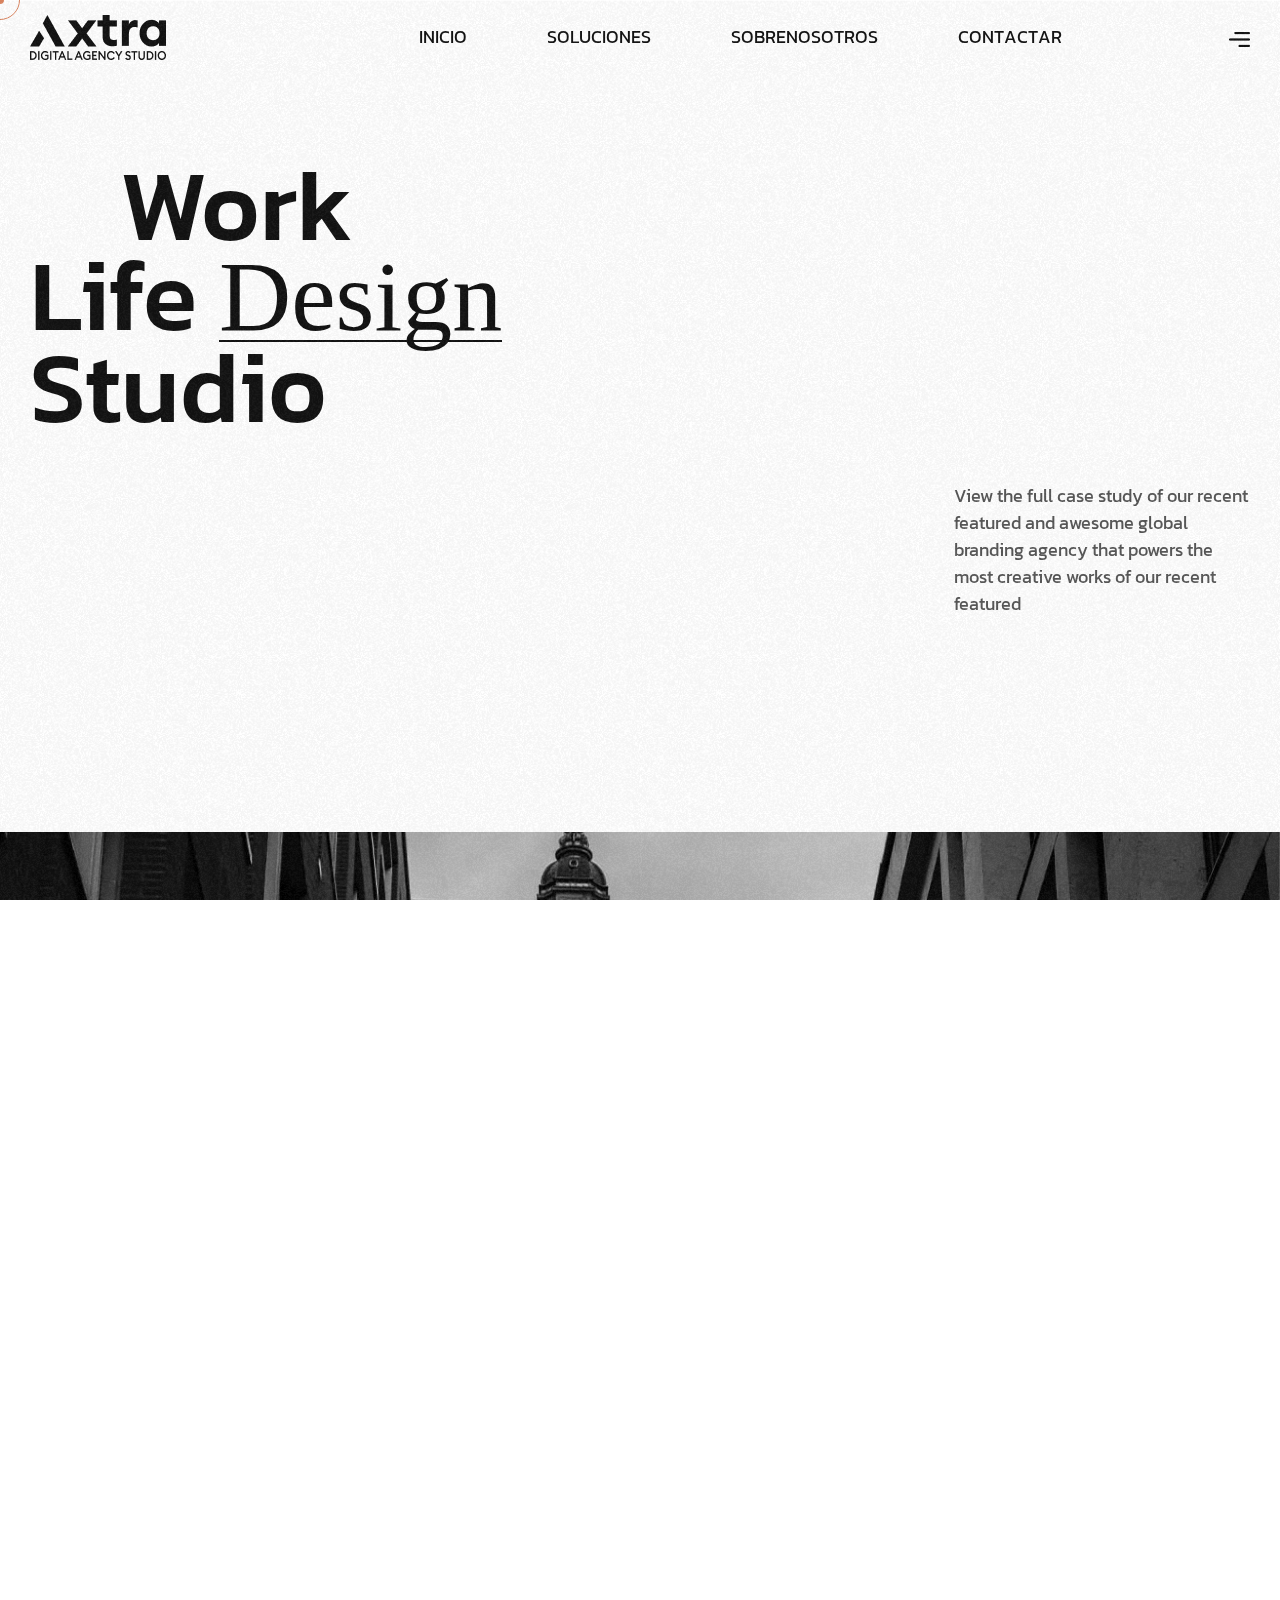
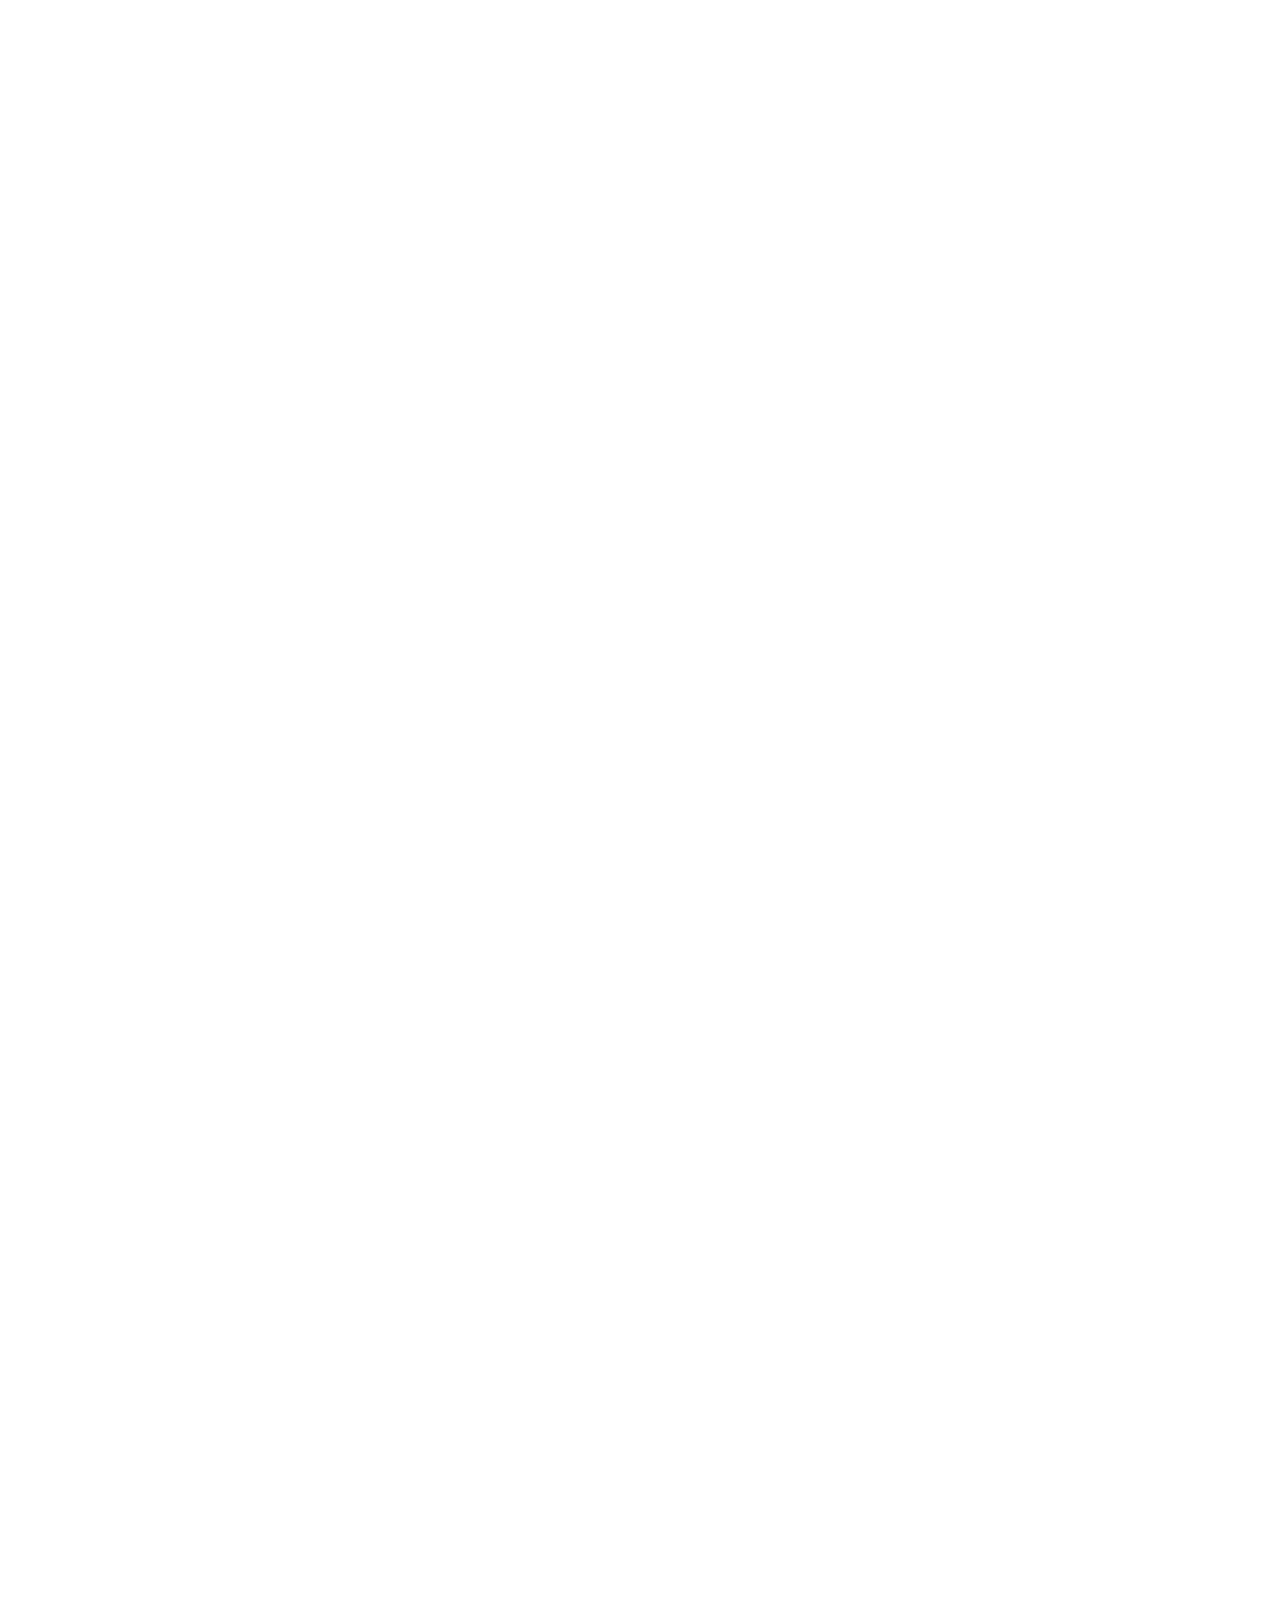
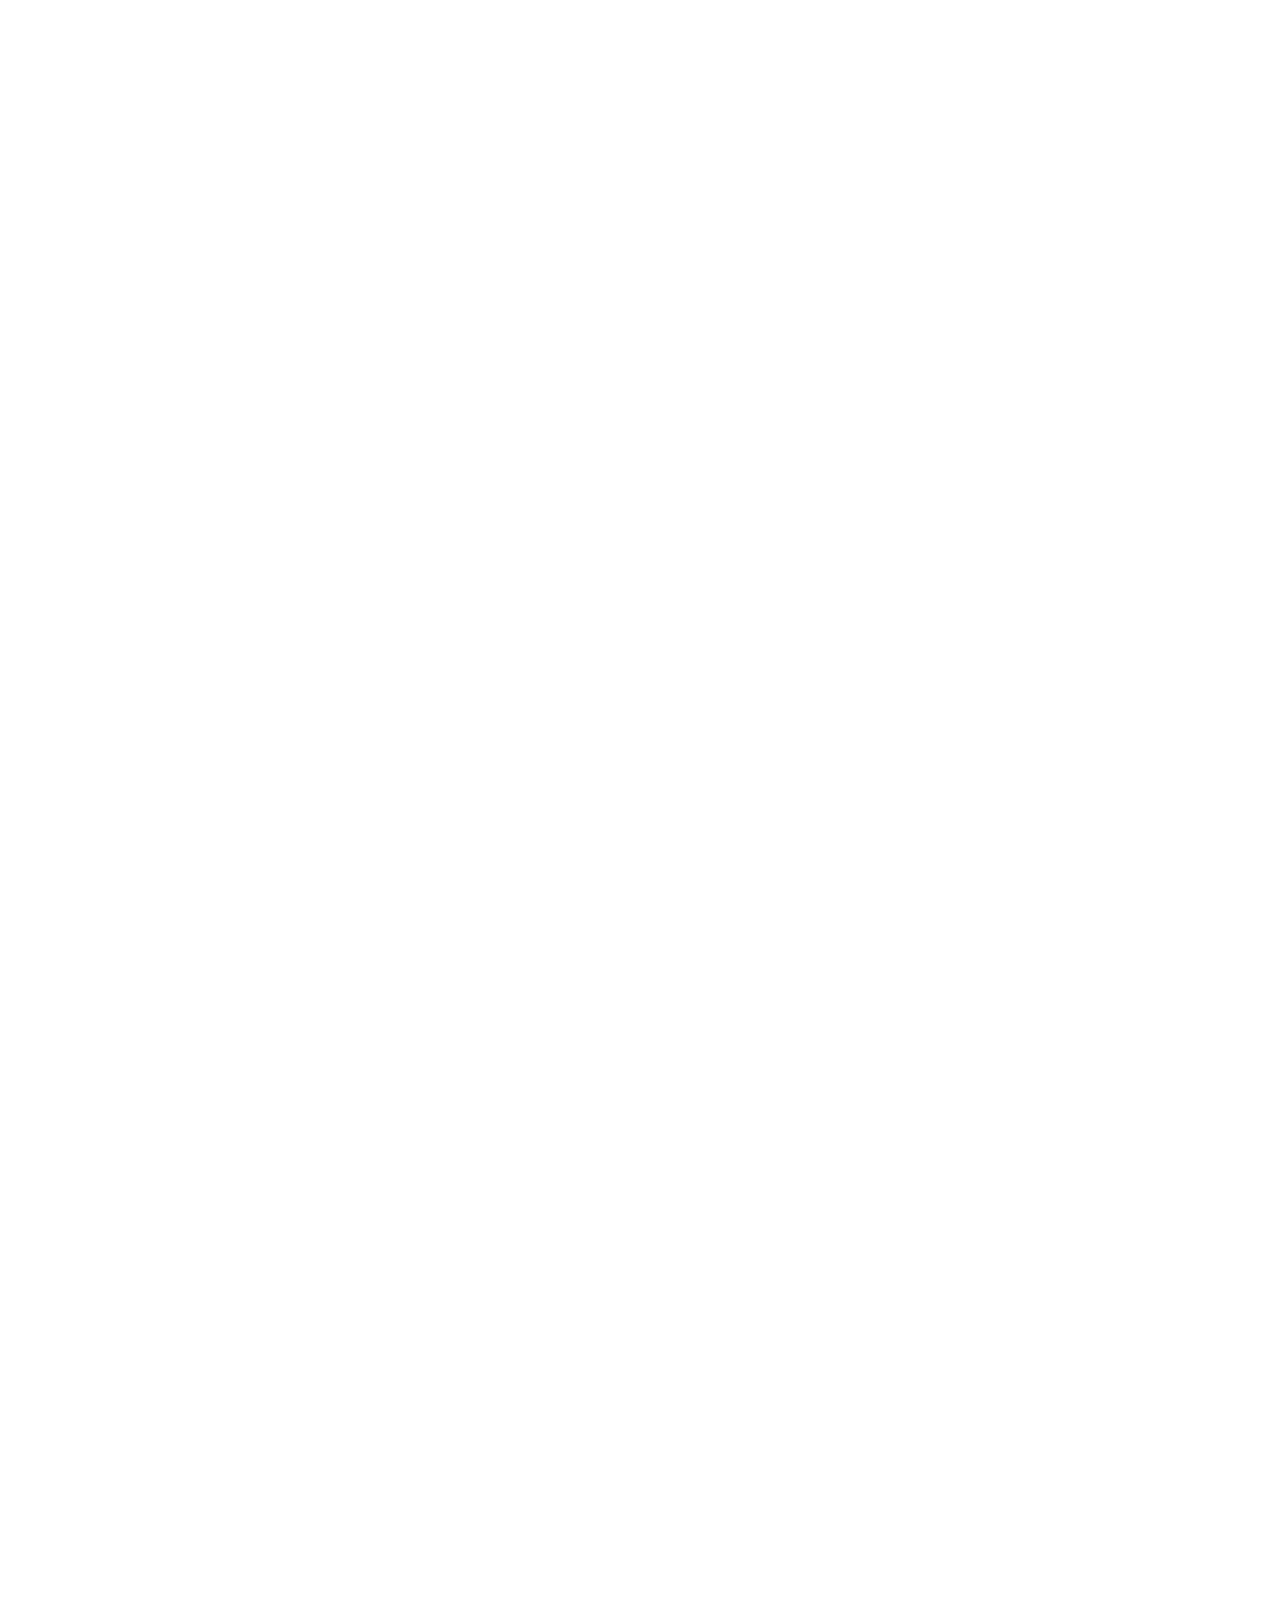
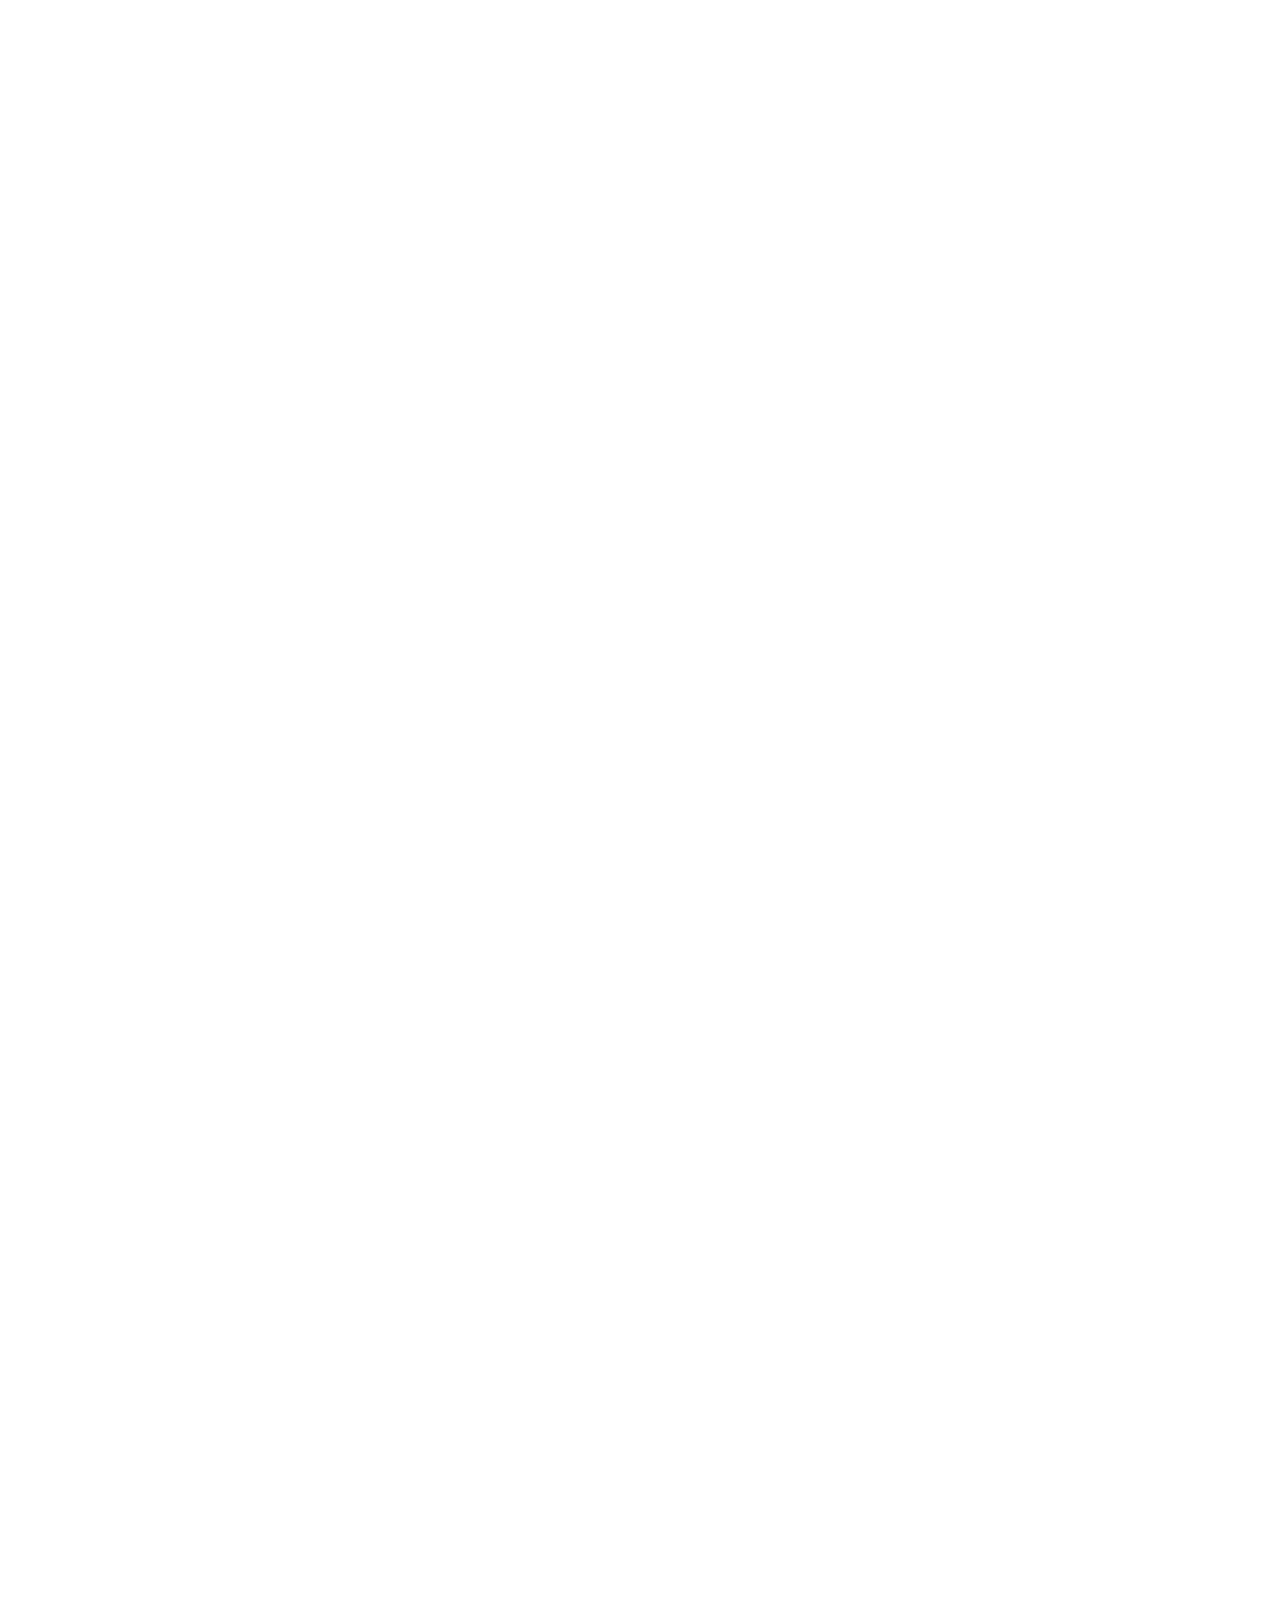
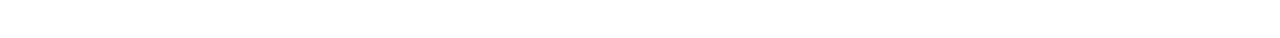
==== index.html @ b677abe2 "first commit" ====
<!DOCTYPE html>
<html lang="en">

<head>
  <meta charset="UTF-8">
  <meta http-equiv="X-UA-Compatible" content="IE=edge">
  <meta name="viewport" content="width=device-width, initial-scale=1.0">
  <meta name="description" content="Alpha Zentaury">

  <title>Alpha Zentaury</title>

  <!-- Fav Icon -->
  <link rel="icon" type="image/x-icon" href="assets/imgs/logo/favicon.png">

  <!-- Google Fonts -->
  <link rel="preconnect" href="https://fonts.googleapis.com">
  <link rel="preconnect" href="https://fonts.gstatic.com" crossorigin>
  <link href="https://fonts.googleapis.com/css2?family=Kanit:wght@300;400;500;600;700&display=swap" rel="stylesheet">

  <!-- All CSS files -->
  <link rel="stylesheet" href="assets/css/bootstrap.min.css">
  <link rel="stylesheet" href="assets/css/all.min.css">
  <link rel="stylesheet" href="assets/css/swiper-bundle.min.css">
  <link rel="stylesheet" href="assets/css/progressbar.css">
  <link rel="stylesheet" href="assets/css/meanmenu.min.css">
  <link rel="stylesheet" href="assets/css/master.css">
  <link rel="stylesheet" href="style.css">

</head>


<body>
  <!-- Body BG -->
  <div class="body-bg"></div>


  <!-- Cursor Animation -->
  <div class="cursor1"></div>
  <div class="cursor2"></div>



  <!-- Preloader -->
  <div class="preloader">
    <div class="loading">
      <div class="bar bar1"></div>
      <div class="bar bar2"></div>
      <div class="bar bar3"></div>
      <div class="bar bar4"></div>
      <div class="bar bar5"></div>
      <div class="bar bar6"></div>
      <div class="bar bar7"></div>
      <div class="bar bar8"></div>
    </div>
  </div>






  <!-- Scroll Smoother -->
  <div class="has-smooth" id="has_smooth"></div>


  <!-- Go Top Button -->
  <button id="scroll_top" class="scroll-top"><i class="fa-solid fa-arrow-up"></i></button>


  <!-- Header area start -->
  <header class="header__area-3">
    <div class="header__inner-2">
      <div class="header__logo-2">
        <a href="index.html" class="logo-dark"><img src="assets/imgs/logo/logo-black.png" alt="Site Logo"></a>
        <a href="index.html" class="logo-light"><img src="assets/imgs/logo/site-logo-white-2.png" alt="Site Logo"></a>
      </div>
      <div class="header__nav-2">
        <ul class="main-menu-4 menu-anim">
          <li><a href="index.html#">Inicio</a>
            
          </li>
          <li><a href="about.html">Soluciones</a></li>
          <li><a href="about.html">Sobre nosotros</a>
          </li>
          <li><a href="blog.html">Contactar</a>
          </li>
        </ul>
      </div>
      <div class="header__nav-icon-2">
        <button class="menu-icon" id="open_offcanvas"><img src="assets/imgs/logo/menu_bar.png"
            alt="Menubar Icon"></button>
      </div>
    </div>
  </header>
  <!-- Header area end -->


  <!-- Offcanvas area start -->
  <div class="offcanvas__area">
    <div class="offcanvas__body">
      <div class="offcanvas__left">
        <div class="offcanvas__logo">
          <a href="index.html"><img src="assets/imgs/logo/site-logo-white-2.png" alt="Offcanvas Logo"></a>
        </div>
        <div class="offcanvas__social">
          <h3 class="social-title">Follow Us</h3>
          <ul>
            <li><a href="index-16.html#">Dribbble</a></li>
            <li><a href="index-16.html#">Behance</a></li>
            <li><a href="index-16.html#">Instagram</a></li>
            <li><a href="index-16.html#">Facebook</a></li>
            <li><a href="index-16.html#">Twitter</a></li>
            <li><a href="index-16.html#">YouTube</a></li>
          </ul>
        </div>
        <div class="offcanvas__links">
          <ul>
            <li><a href="about.html">About</a></li>
            <li><a href="contact.html">contact</a></li>
            <li><a href="career.html">Career</a></li>
            <li><a href="blog.html">blog</a></li>
          </ul>
        </div>
      </div>
      <div class="offcanvas__mid">
        <div class="offcanvas__menu-wrapper">
          <nav class="offcanvas__menu">
            <ul class="menu-anim">
              <li><a href="index.html#">Inicio</a>
            
              </li>
              <li><a href="about.html">Soluciones</a></li>
              <li><a href="about.html">Sobre nosotros</a>
              </li>
              <li><a href="blog.html">Contactar</a>
              </li>
            </ul>
          </nav>
        </div>
      </div>
      <div class="offcanvas__right">
        <div class="offcanvas__search">
          <form action="index-16.html#">
            <input type="text" name="search" placeholder="Search keyword">
            <button><i class="fa-solid fa-magnifying-glass"></i></button>
          </form>
        </div>
        <div class="offcanvas__contact">
          <h3>Get in touch</h3>
          <ul>
            <li><a href="tel:02094980547">+(02) - 094 980 547</a></li>
            <li><a href="mailto:info@extradesign.com">info@extradesign.com</a></li>
            <li>230 Norman Street New York, QC (USA) H8R 1A1</li>
          </ul>
        </div>
        <img src="assets/imgs/shape/11.png" alt="shape" class="shape-1">
        <img src="assets/imgs/shape/12.png" alt="shape" class="shape-2">
      </div>
      <div class="offcanvas__close">
        <button type="button" id="close_offcanvas"><i class="fa-solid fa-xmark"></i></button>
      </div>
    </div>
  </div>
  <!-- Offcanvas area end -->


  <div id="smooth-wrapper">
    <div id="smooth-content">
      <main>
        <div class="showcase__top-16">
          <div class="title-left">
            <h2 class="sec-title-16 fade_bottom"> Work <br> Life <span>Design</span> <br> Studio </h2>
            <div class="showcase_16_hover" style="background-image: url(assets/imgs/home-7/a1.jpg);"></div>
          </div>
          <div class="title-right">
            <p class="fade_bottom">View the full case study of our recent featured and awesome global branding agency
              that powers the most
              creative works of our recent featured</p>
          </div>
        </div>

        <!-- show case -->
        <div class="showcase__area-16">
          <div class="showcase__content-16">
            <a href="portfolio-details.html">
              <div class="showcase__image-16">
                <img src="assets/imgs/portfolio/portfolio-home-6/portfolio-01.jpg" alt="" data-speed="1.2">
              </div>
              <div class="showcase__info-16">
                <h2 class="showcase__title-16">Design <br> <span>CONCEPT</span></h2>
                <h3 class="showcase__sub-title-16">Interaction <br> - 2019</h3>
              </div>
            </a>
          </div>

          <div class="showcase__content-16">
            <a href="portfolio-details.html">
              <div class="showcase__image-16">
                <img src="assets/imgs/portfolio/portfolio-home-6/portfolio-05.jpg" alt="" data-speed="1.2">
              </div>
              <div class="showcase__info-16">
                <h2 class="showcase__title-16">Vector <br> <span>Art</span></h2>
                <h3 class="showcase__sub-title-16">Interaction <br> - 2019</h3>
              </div>
            </a>
          </div>

          <div class="showcase__content-16">
            <a href="portfolio-details.html">
              <div class="showcase__image-16">
                <img src="assets/imgs/portfolio/11/4.jpg" alt="" data-speed="1.3">
              </div>
              <div class="showcase__info-16">
                <h2 class="showcase__title-16">Visual<br> <span>Pastom</span> </h2>
                <h3 class="showcase__sub-title-16">Interaction <br> - 2019</h3>
              </div>
            </a>
          </div>

          <div class="showcase__content-16">
            <a href="portfolio-details.html">
              <div class="showcase__image-16">
                <img src="assets/imgs/portfolio/portfolio-home-6/portfolio-04.jpg" alt="" data-speed="1.3">
              </div>
              <div class="showcase__info-16">
                <h2 class="showcase__title-16">Blue <br> <span>Shadow</span></h2>
                <h3 class="showcase__sub-title-16">Interaction <br> - 2019</h3>
              </div>
            </a>
          </div>

          <div class="showcase__content-16">
            <a href="portfolio-details.html">
              <div class="showcase__image-16">
                <img src="assets/imgs/portfolio/portfolio-home-6/portfolio-02.jpg" alt="" data-speed="1.3">
              </div>
              <div class="showcase__info-16">
                <h2 class="showcase__title-16">Fresh <br> <span>Edge</span></h2>
                <h3 class="showcase__sub-title-16">Interaction <br> - 2019</h3>
              </div>
            </a>
          </div>


          <div class="showcase_info">
            <div class="col-lg-12 text-center pt-150 pb-0">
              <div class="showcase5__content">
                <img src="assets/imgs/portfolio/portfolio-home-6/star.png" alt="" class="fade_bottom_2">
                <p class="fade_bottom_2">Amazed by the Axtra I went in to create a concept presentation <br> for this
                  popular brand by
                  redesigning
                  the website and breathed <br> some branding approaches along the way.</p>
              </div>
            </div>
          </div>
        </div>
        <!-- /show case -->
      </main>


      <!-- Footer area start -->
      <footer class="footer__area-8 pt-100">
        <div class="footer__top-2 text-anim">
          <div class="contact_wrap">
            <div class="swiper roll__slider2">
              <div class="swiper-wrapper roll__wrapper">
                <div class="swiper-slide">
                  <h2 class="rollslide_title-1">let's <span> contact </span></h2>
                </div>
                <div class="swiper-slide">
                  <h2 class="rollslide_title-1">let's <span> contact </span></h2>
                </div>
              </div>
            </div>

            <a href="contact.html" class="link">click here</a>
          </div>
        </div>
        <div class="footer_categories">
          <div class="categories_item">
            <h4 class="cat_title">useful links</h4>
            <ul class="cat_links menu-anim">
              <li><a href="index-16.html#">company</a></li>
              <li><a href="index-16.html#">career</a></li>
              <li><a href="index-16.html#">privacy policy</a></li>
              <li><a href="index-16.html#">project</a></li>
            </ul>
          </div>
          <div class="categories_item">
            <h4 class="cat_title">follow us</h4>
            <ul class="cat_links menu-anim">
              <li><a href="index-16.html#">Facebook</a></li>
              <li><a href="index-16.html#">twitter</a></li>
              <li><a href="index-16.html#">instagram</a></li>
              <li><a href="index-16.html#">linkedin</a></li>
            </ul>
          </div>
          <div class="categories_item l_item">
            <h4 class="cat_title">newsletter</h4>
            <div class="footer__subscribe-2">
              <form action="index-16.html#">
                <input type="text" name="email" placeholder="Enter your email">
                <button type="submit" class="submit"><img src="assets/imgs/portfolio/11/arrow-right.png"
                    alt="Arrow Icon"></button>
              </form>
            </div>
          </div>
        </div>
        <div class="footer__copyright-8">
          <p>© Alrights reserved by <a href="../../../index.html" target="_blank">Wealcoder</a>
          </p>
        </div>
      </footer>
      <!-- Footer area end -->

    </div>
  </div>


  <!-- All JS files -->
  <script src="assets/js/jquery-3.6.0.min.js"></script>
  <script src="assets/js/bootstrap.bundle.min.js"></script>
  <script src="assets/js/swiper-bundle.min.js"></script>
  <script src="assets/js/counter.js"></script>
  <script src="assets/js/gsap.min.js"></script>
  <script src="assets/js/ScrollTrigger.min.js"></script>
  <script src="assets/js/ScrollToPlugin.min.js"></script>
  <script src="assets/js/ScrollSmoother.min.js"></script>
  <script src="assets/js/SplitText.min.js"></script>
  <script src="assets/js/chroma.min.js"></script>
  <script src="assets/js/mixitup.min.js"></script>
  <script src="assets/js/vanilla-tilt.js"></script>
  <script src="assets/js/jquery.meanmenu.min.js"></script>
  <script src="assets/js/main.js"></script>


</body>

</html>
---- assets/css/progressbar.css ----
.sonny_progressbar {
	margin-bottom: 16px;
}
.sonny_progressbar p.title {
	font-size: 18px;
	line-height: 20px;
	margin: 0;
	padding: 10px 0;
}
.sonny_progressbar .bar-container {
	position: relative;
	height: 40px;
	border-radius: 25px;
}
.sonny_progressbar .bar-container.shadow {
	-moz-box-shadow: 0px 5px 7px -3px rgba(0,0,0,.5);
	-webkit-box-shadow: 0px 5px 7px -3px rgba(0,0,0,.5);
	box-shadow: 0px 5px 7px -3px rgba(0,0,0,.5);
}
.sonny_progressbar .backgroundBar {
	position: absolute;
	bottom: 0;
	top: 0;
	left: 0;
	right: 0;
}
.sonny_progressbar .bar {
	position: absolute;
	top: 0;
	left: 0;
	height: 100%;
	border-radius: 25px;
}
.sonny_progressbar .targetBar {
	position: absolute;
	top: 0;
	left: 0;
	height: 100%;
	-webkit-animation: Animation 2s infinite ease-in-out;
	-moz-animation: Animation 2s infinite ease-in-out;
	animation: Animation 2s infinite ease-in-out;
}
.sonny_progressbar .targetBar.loader {
	-webkit-animation: AnimationB 4s infinite ease-in-out;
	-moz-animation: AnimationB 4s infinite ease-in-out;
	animation: AnimationB 4s infinite ease-in-out;
	background-image: url('https://wealcoder.com/dev/html/axtra/assets/css/animated-overlay.gif');
}
.sonny_progressbar .bar-container.border .bar, .sonny_progressbar .bar-container.border .targetBar, .sonny_progressbar .bar-container.border .backgroundBar {
	border-bottom: 3px solid rgba(0,0,0,.2);
}
.sonny_progressbar .progress-percent {
	font-size: 20px;
	position: absolute;
	right: 15px;
	top:-24px;
}

@keyframes Animation {
  0%   { opacity:.4; }
  50%   { opacity:1; }
  100% { opacity:.4; }
}
@-moz-keyframes Animation{
  0%   { opacity:.4; }
  50%   { opacity:1; }
  100% { opacity:.4; }
}
@-webkit-keyframes Animation{
  0%   { opacity:.4; }
  50%   { opacity:1; }
  100% { opacity:.4; }
}
@keyframes AnimationB {
  0%   { opacity:.01; }
  50%   { opacity:.1; }
  100% { opacity:.01; }
}
@-moz-keyframes AnimationB {
  0%   { opacity:.01; }
  50%   { opacity:.1; }
  100% { opacity:.01; }
}
@-webkit-keyframes AnimationB {
  0%   { opacity:.01; }
  50%   { opacity:.1; }
  100% { opacity:.01; }
}
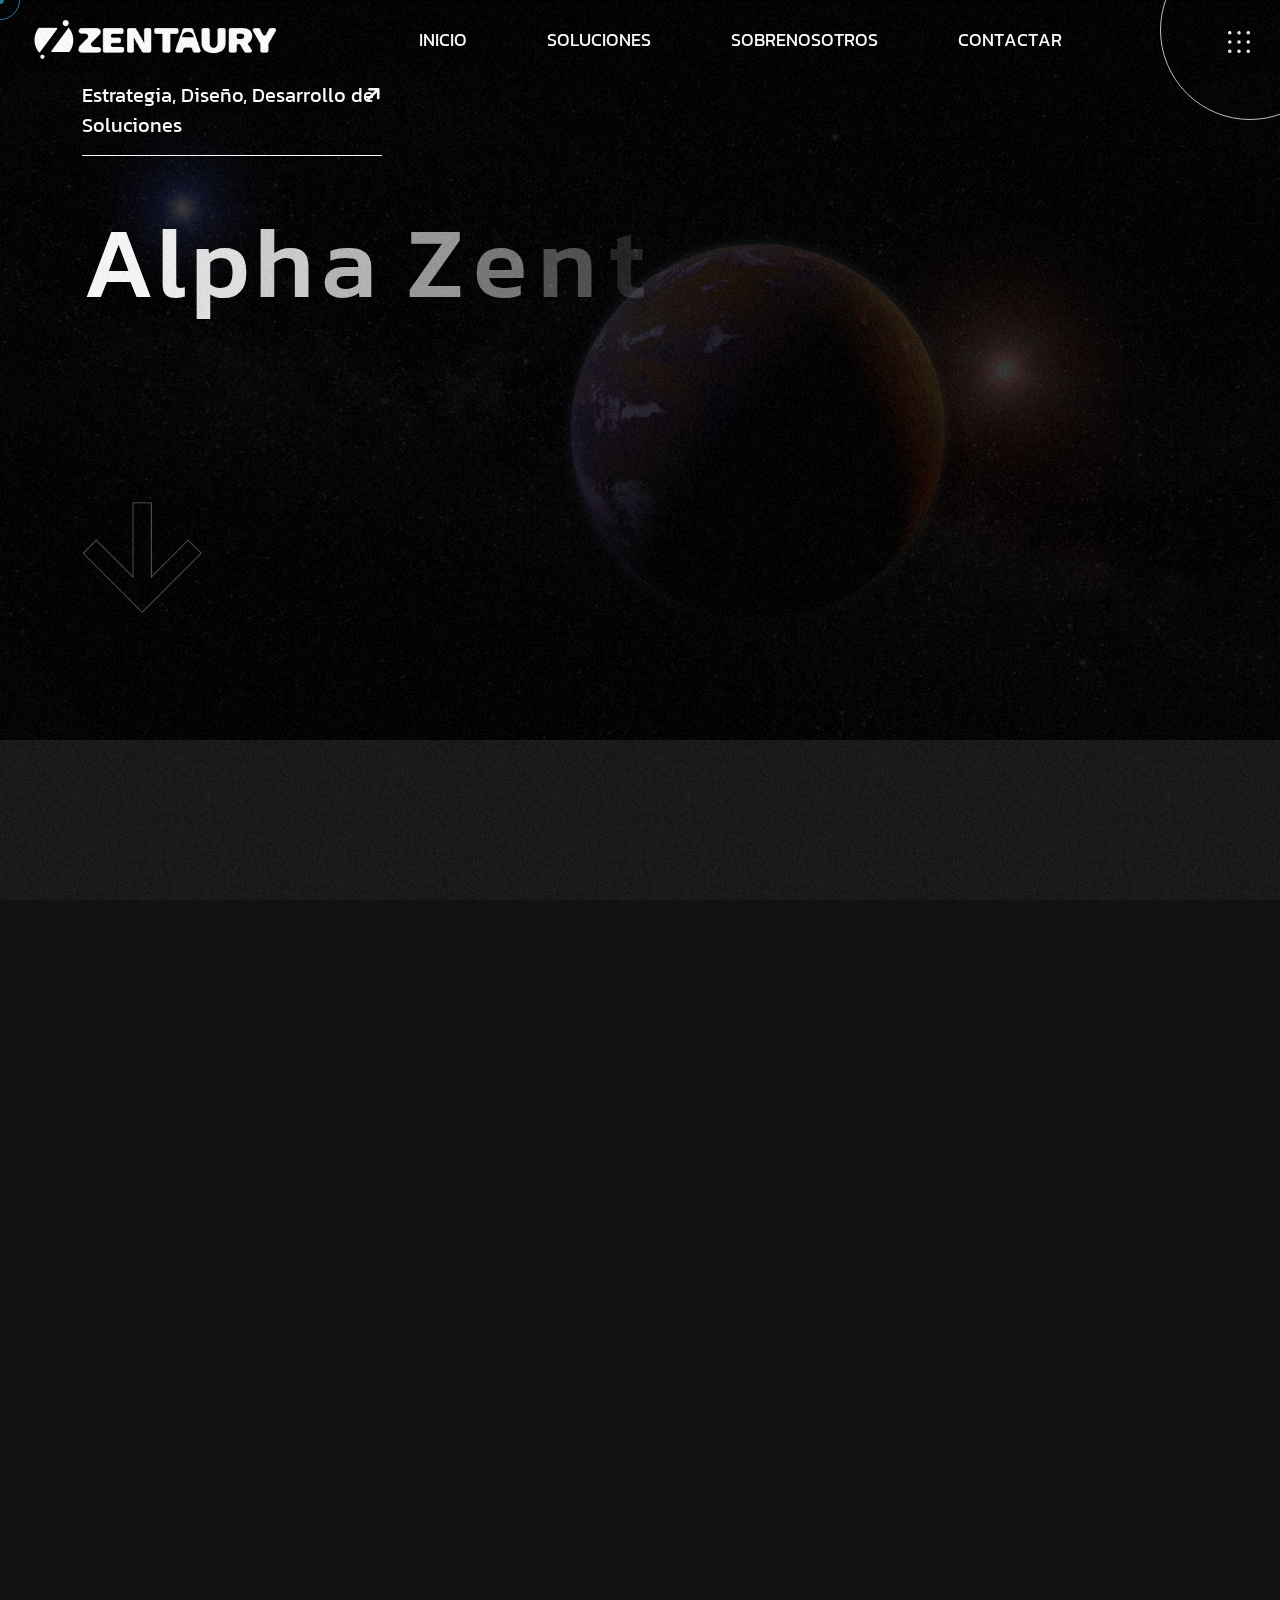
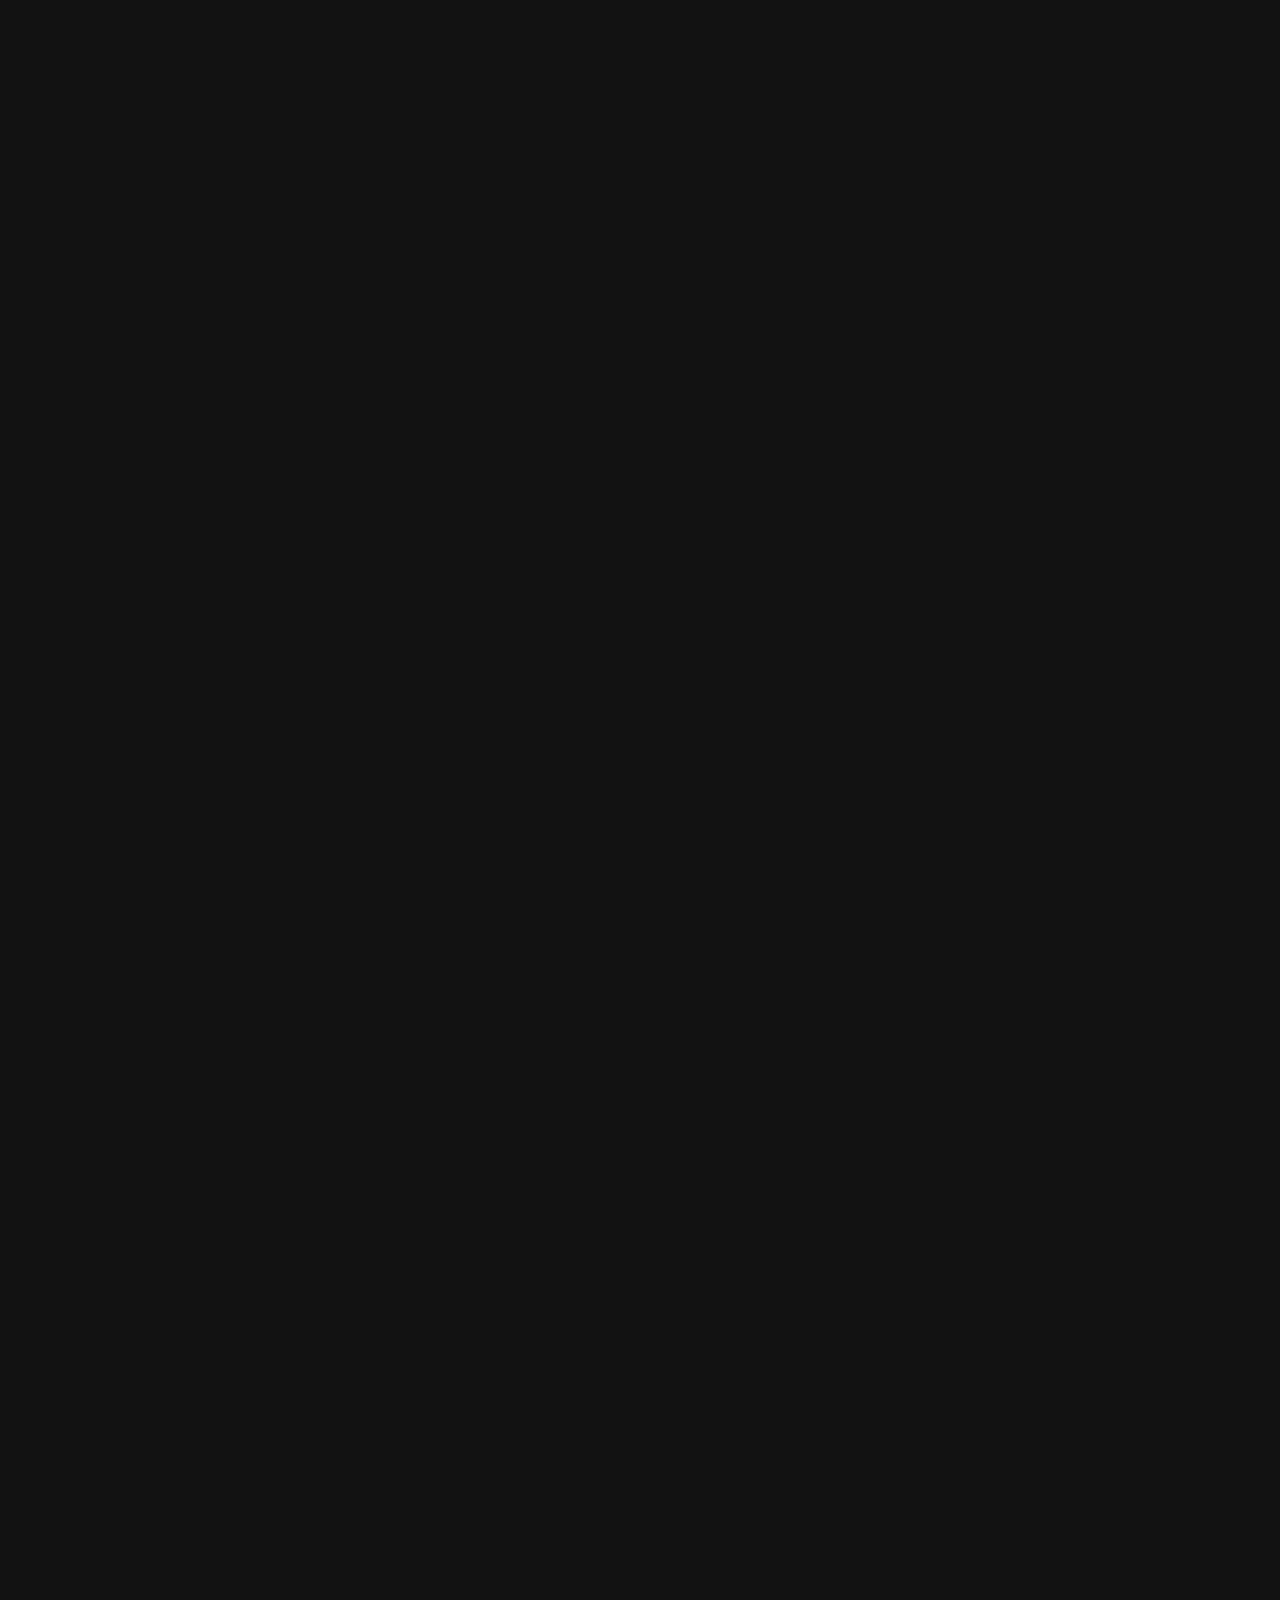
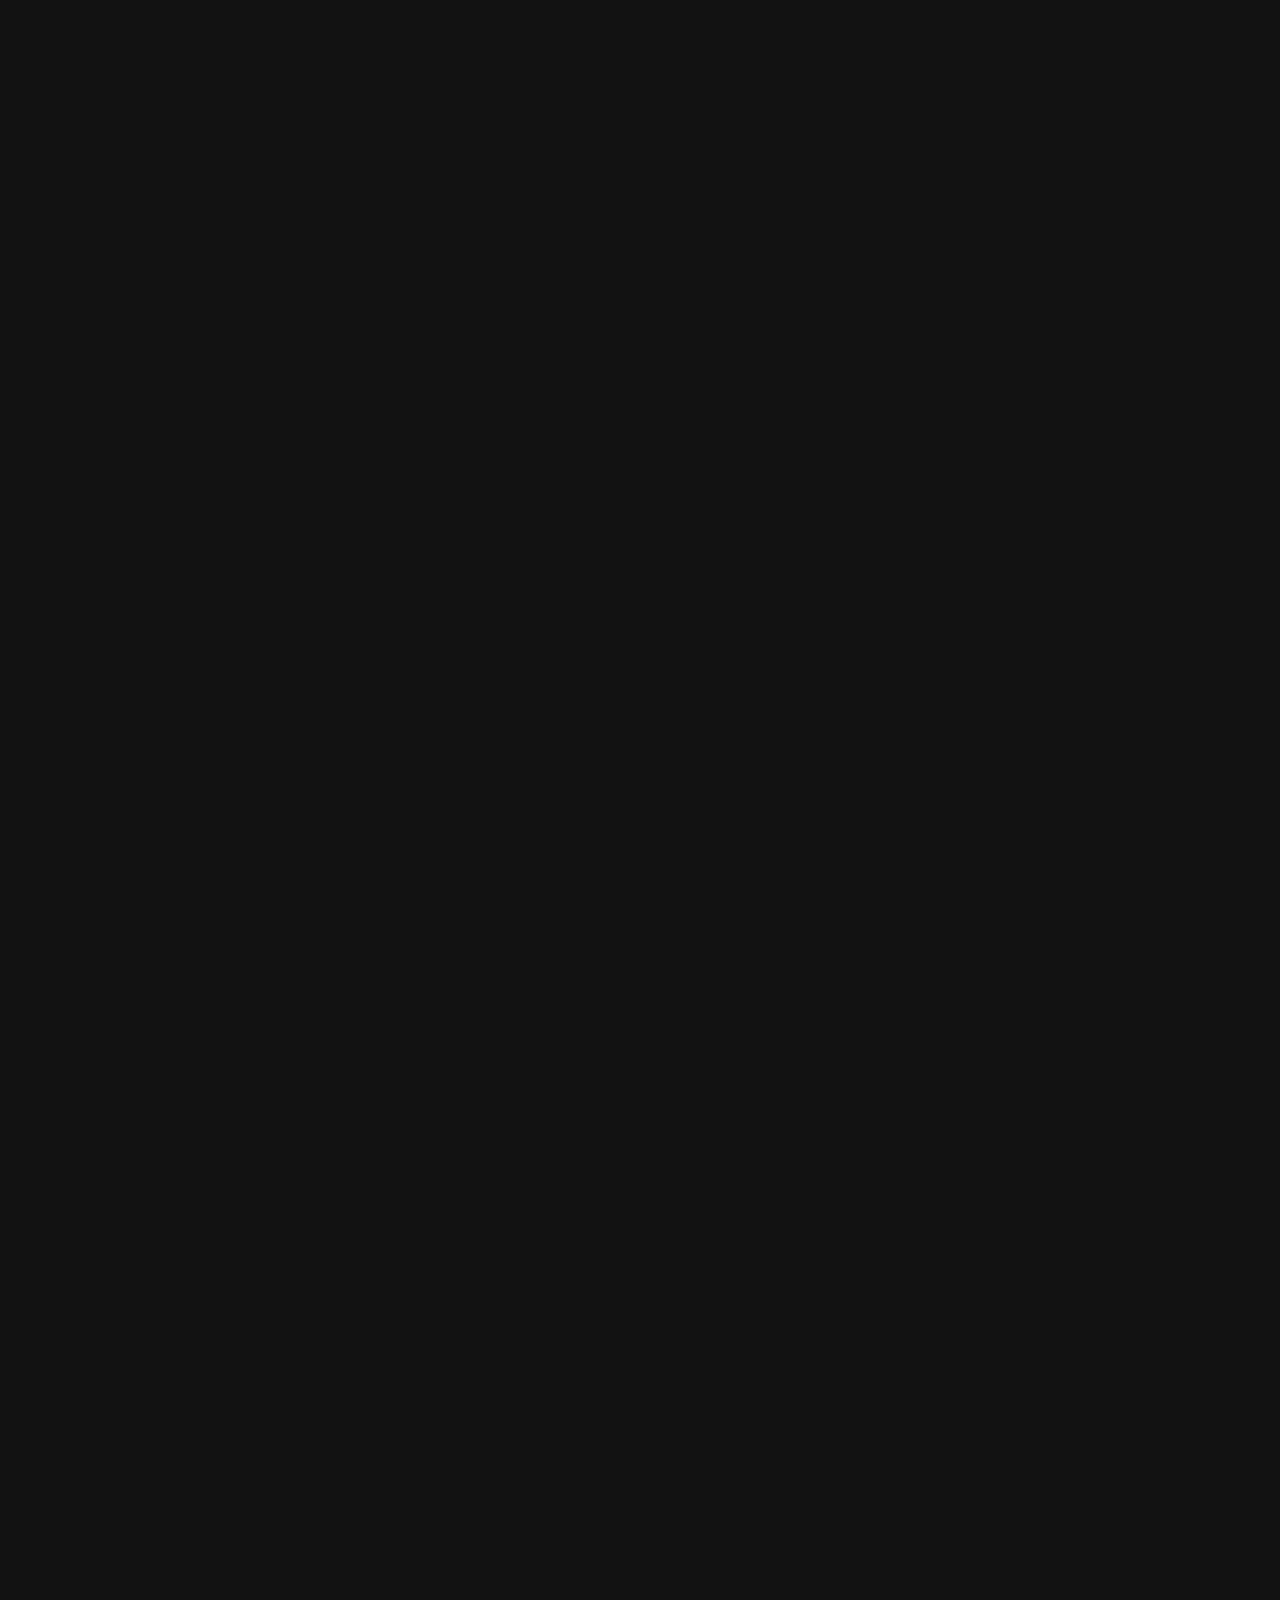
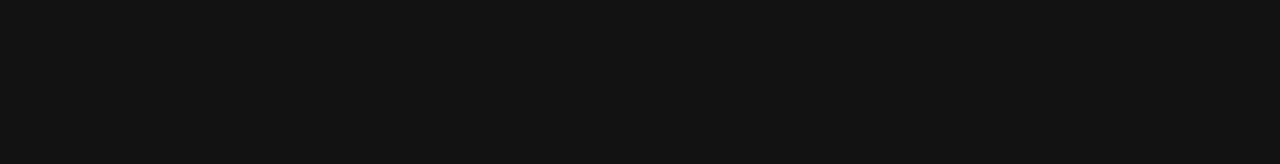
==== commit f92db50f: "add" ====
--- a/index.html
+++ b/index.html
@@ -25,11 +25,10 @@
   <link rel="stylesheet" href="assets/css/meanmenu.min.css">
   <link rel="stylesheet" href="assets/css/master.css">
   <link rel="stylesheet" href="style.css">
-
 </head>
 
 
-<body>
+<body class="dark">
   <!-- Body BG -->
   <div class="body-bg"></div>
 
@@ -37,7 +36,6 @@
   <!-- Cursor Animation -->
   <div class="cursor1"></div>
   <div class="cursor2"></div>
-
 
 
   <!-- Preloader -->
@@ -57,8 +55,6 @@
 
 
 
-
-
   <!-- Scroll Smoother -->
   <div class="has-smooth" id="has_smooth"></div>
 
@@ -67,17 +63,54 @@
   <button id="scroll_top" class="scroll-top"><i class="fa-solid fa-arrow-up"></i></button>
 
 
-  <!-- Header area start -->
-  <header class="header__area-3">
-    <div class="header__inner-2">
-      <div class="header__logo-2">
-        <a href="index.html" class="logo-dark"><img src="assets/imgs/logo/logo-black.png" alt="Site Logo"></a>
-        <a href="index.html" class="logo-light"><img src="assets/imgs/logo/site-logo-white-2.png" alt="Site Logo"></a>
+ <!-- Header area start -->
+ <header class="header__area-7">
+  <div class="header__inner-2">
+    <div class="header__logo-2">
+      <a href="index.html" class="logo-dark"><img src="assets/imgs/logo/logo-black.png" alt="Site Logo"></a>
+      <a href="index.html" class="logo-light"><img src="assets/imgs/logo/site-logo-white-2.png" alt="Site Logo"></a>
+    </div>
+    <div class="header__nav-2">
+      <ul class="main-menu-4 menu-anim">
+        <li><a href="index.html#">Inicio</a>
+        </li>
+        <li><a href="about.html">Soluciones</a></li>
+        <li><a href="about.html">Sobre nosotros</a>
+        </li>
+        <li><a href="blog.html">Contactar</a>
+        </li>
+      </ul>
+    </div>
+    <div class="header__nav-icon-7">
+      <button class="menu-icon-2" id="open_offcanvas"><img src="assets/imgs/icon/menu-dark.png"
+          alt="Menubar Icon"></button>
+    </div>
+  </div>
+</header>
+<!-- Header area end -->
+
+
+<!-- Offcanvas area start -->
+<div class="offcanvas__area">
+  <div class="offcanvas__body">
+    <div class="offcanvas__left">
+      <div class="offcanvas__logo">
+        <a href="index.html"><img src="assets/imgs/logo/site-logo-white-2.png" alt="Offcanvas Logo"></a>
       </div>
-      <div class="header__nav-2">
-        <ul class="main-menu-4 menu-anim">
+      <div class="offcanvas__social">
+        <h3 class="social-title">Siguenos</h3>
+        <ul>
+          <li><a href="index-7-dark.html#">Dribbble</a></li>
+          <li><a href="index-7-dark.html#">Behance</a></li>
+          <li><a href="index-7-dark.html#">Instagram</a></li>
+          <li><a href="index-7-dark.html#">Facebook</a></li>
+          <li><a href="index-7-dark.html#">Twitter</a></li>
+          <li><a href="index-7-dark.html#">YouTube</a></li>
+        </ul>
+      </div>
+      <div class="offcanvas__links">
+        <ul>
           <li><a href="index.html#">Inicio</a>
-            
           </li>
           <li><a href="about.html">Soluciones</a></li>
           <li><a href="about.html">Sobre nosotros</a>
@@ -86,109 +119,86 @@
           </li>
         </ul>
       </div>
-      <div class="header__nav-icon-2">
-        <button class="menu-icon" id="open_offcanvas"><img src="assets/imgs/logo/menu_bar.png"
-            alt="Menubar Icon"></button>
+    </div>
+    <div class="offcanvas__mid">
+      <div class="offcanvas__menu-wrapper">
+        <nav class="offcanvas__menu">
+          <ul class="menu-anim">
+            <li><a href="index.html#">Inicio</a>
+            </li>
+            <li><a href="about.html">Soluciones</a></li>
+            <li><a href="about.html">Sobre nosotros</a>
+            </li>
+            <li><a href="blog.html">Contactar</a>
+            </li>
+          </ul>
+        </nav>
       </div>
     </div>
-  </header>
-  <!-- Header area end -->
-
-
-  <!-- Offcanvas area start -->
-  <div class="offcanvas__area">
-    <div class="offcanvas__body">
-      <div class="offcanvas__left">
-        <div class="offcanvas__logo">
-          <a href="index.html"><img src="assets/imgs/logo/site-logo-white-2.png" alt="Offcanvas Logo"></a>
-        </div>
-        <div class="offcanvas__social">
-          <h3 class="social-title">Follow Us</h3>
-          <ul>
-            <li><a href="index-16.html#">Dribbble</a></li>
-            <li><a href="index-16.html#">Behance</a></li>
-            <li><a href="index-16.html#">Instagram</a></li>
-            <li><a href="index-16.html#">Facebook</a></li>
-            <li><a href="index-16.html#">Twitter</a></li>
-            <li><a href="index-16.html#">YouTube</a></li>
-          </ul>
-        </div>
-        <div class="offcanvas__links">
-          <ul>
-            <li><a href="about.html">About</a></li>
-            <li><a href="contact.html">contact</a></li>
-            <li><a href="career.html">Career</a></li>
-            <li><a href="blog.html">blog</a></li>
-          </ul>
-        </div>
+    <div class="offcanvas__right">
+      <div class="offcanvas__search">
+        <form action="index-7-dark.html#">
+          <input type="text" name="search" placeholder="Search keyword">
+          <button><i class="fa-solid fa-magnifying-glass"></i></button>
+        </form>
       </div>
-      <div class="offcanvas__mid">
-        <div class="offcanvas__menu-wrapper">
-          <nav class="offcanvas__menu">
-            <ul class="menu-anim">
-              <li><a href="index.html#">Inicio</a>
-            
-              </li>
-              <li><a href="about.html">Soluciones</a></li>
-              <li><a href="about.html">Sobre nosotros</a>
-              </li>
-              <li><a href="blog.html">Contactar</a>
-              </li>
-            </ul>
-          </nav>
-        </div>
+      <div class="offcanvas__contact">
+        <h3>Contáctanos</h3>
+        <ul>
+          <li><a href="tel:02094980547">+(02) - 094 980 547</a></li>
+          <li><a href="mailto:info@extradesign.com">info@extradesign.com</a></li>
+          <li>230 Norman Street New York, QC (USA) H8R 1A1</li>
+        </ul>
       </div>
-      <div class="offcanvas__right">
-        <div class="offcanvas__search">
-          <form action="index-16.html#">
-            <input type="text" name="search" placeholder="Search keyword">
-            <button><i class="fa-solid fa-magnifying-glass"></i></button>
-          </form>
-        </div>
-        <div class="offcanvas__contact">
-          <h3>Get in touch</h3>
-          <ul>
-            <li><a href="tel:02094980547">+(02) - 094 980 547</a></li>
-            <li><a href="mailto:info@extradesign.com">info@extradesign.com</a></li>
-            <li>230 Norman Street New York, QC (USA) H8R 1A1</li>
-          </ul>
-        </div>
-        <img src="assets/imgs/shape/11.png" alt="shape" class="shape-1">
-        <img src="assets/imgs/shape/12.png" alt="shape" class="shape-2">
-      </div>
-      <div class="offcanvas__close">
-        <button type="button" id="close_offcanvas"><i class="fa-solid fa-xmark"></i></button>
-      </div>
+      <img src="assets/imgs/shape/11.png" alt="shape" class="shape-1">
+      <img src="assets/imgs/shape/12.png" alt="shape" class="shape-2">
+    </div>
+    <div class="offcanvas__close">
+      <button type="button" id="close_offcanvas"><i class="fa-solid fa-xmark"></i></button>
     </div>
   </div>
-  <!-- Offcanvas area end -->
+</div>
+<!-- Offcanvas area end -->
 
 
   <div id="smooth-wrapper">
     <div id="smooth-content">
       <main>
-        <div class="showcase__top-16">
-          <div class="title-left">
-            <h2 class="sec-title-16 fade_bottom"> Work <br> Life <span>Design</span> <br> Studio </h2>
-            <div class="showcase_16_hover" style="background-image: url(assets/imgs/home-7/a1.jpg);"></div>
-          </div>
-          <div class="title-right">
-            <p class="fade_bottom">View the full case study of our recent featured and awesome global branding agency
-              that powers the most
-              creative works of our recent featured</p>
-          </div>
-        </div>
-
+         <!-- Hero area start -->
+         <section class="hero__area" style="padding-bottom: 6%;">
+          <div class="container">
+            <div class="row">
+              <div class="col-xxl-12">
+                <div class="hero__content animation__hero_one">
+                  <a href="#">Estrategia, Diseño, Desarrollo de Soluciones <span><i class="fa-solid fa-arrow-right"></i></span></a>
+                    <div class="hero__title-wrapper">
+                        <h1 class="hero__title">Alpha Zentaury</h1>
+                        <p class="hero__sub-title">Una startup tecnológica centrada en la <span> ciencia de datos e inteligencia artificial. </span></p>
+                    </div>
+                    <img src="assets/imgs/icon/arrow-down-big.png" alt="Icono de Flecha hacia Abajo">
+                    <div class="experience">
+                        <h2 class="title">25k+</h2> 
+                        <p>Alpha Zentaury </p> 
+                        <p> Con cada uno de nuestros clientes, llevamos adelante una profunda pasión por la <br>resolución creativa de problemas, que es lo que entregamos.</p>                  
+                    </div>
+                </div>
+              </div>
+            </div>
+          </div>
+
+          <img src="assets/imgs/hero/1/1-bg.png" alt="image" class="hero1_bg">
+        </section>
+        <!-- Hero area end -->
         <!-- show case -->
-        <div class="showcase__area-16">
+        <!-- <div class="showcase__area-16">
           <div class="showcase__content-16">
             <a href="portfolio-details.html">
               <div class="showcase__image-16">
                 <img src="assets/imgs/portfolio/portfolio-home-6/portfolio-01.jpg" alt="" data-speed="1.2">
               </div>
               <div class="showcase__info-16">
-                <h2 class="showcase__title-16">Design <br> <span>CONCEPT</span></h2>
-                <h3 class="showcase__sub-title-16">Interaction <br> - 2019</h3>
+                <h2>Data 
+                  <span>& Analytics</span></h2>
               </div>
             </a>
           </div>
@@ -199,8 +209,7 @@
                 <img src="assets/imgs/portfolio/portfolio-home-6/portfolio-05.jpg" alt="" data-speed="1.2">
               </div>
               <div class="showcase__info-16">
-                <h2 class="showcase__title-16">Vector <br> <span>Art</span></h2>
-                <h3 class="showcase__sub-title-16">Interaction <br> - 2019</h3>
+                <h2>Automatización <span></span></h2>
               </div>
             </a>
           </div>
@@ -211,8 +220,7 @@
                 <img src="assets/imgs/portfolio/11/4.jpg" alt="" data-speed="1.3">
               </div>
               <div class="showcase__info-16">
-                <h2 class="showcase__title-16">Visual<br> <span>Pastom</span> </h2>
-                <h3 class="showcase__sub-title-16">Interaction <br> - 2019</h3>
+                <h2>IA  <span>Generativa</span></h2>
               </div>
             </a>
           </div>
@@ -223,8 +231,8 @@
                 <img src="assets/imgs/portfolio/portfolio-home-6/portfolio-04.jpg" alt="" data-speed="1.3">
               </div>
               <div class="showcase__info-16">
-                <h2 class="showcase__title-16">Blue <br> <span>Shadow</span></h2>
-                <h3 class="showcase__sub-title-16">Interaction <br> - 2019</h3>
+                <h2>Geospatial 
+                  <span>Intelligence</span></h2>
               </div>
             </a>
           </div>
@@ -235,86 +243,402 @@
                 <img src="assets/imgs/portfolio/portfolio-home-6/portfolio-02.jpg" alt="" data-speed="1.3">
               </div>
               <div class="showcase__info-16">
-                <h2 class="showcase__title-16">Fresh <br> <span>Edge</span></h2>
-                <h3 class="showcase__sub-title-16">Interaction <br> - 2019</h3>
+                <h2>Capacitación & 
+ 
+                  <span>High Performance</span></h2>
               </div>
             </a>
           </div>
 
 
           <div class="showcase_info">
-            <div class="col-lg-12 text-center pt-150 pb-0">
+            <div class="col-lg-12 text-center pt-150">
               <div class="showcase5__content">
                 <img src="assets/imgs/portfolio/portfolio-home-6/star.png" alt="" class="fade_bottom_2">
-                <p class="fade_bottom_2">Amazed by the Axtra I went in to create a concept presentation <br> for this
-                  popular brand by
-                  redesigning
-                  the website and breathed <br> some branding approaches along the way.</p>
-              </div>
-            </div>
-          </div>
-        </div>
+                <p class="fade_bottom_2">Bienvenido a la esencia misma de la innovación en Zentaury, donde nuestra <strong>Misión </strong> es un viaje apasionante hacia soluciones disruptivas.
+                  <br> Nos especializamos en impulsar el cambio a través de analítica de datos, inteligencia artificial, diseño UX/UI, gestión de proyectos, consultoría y capacitación técnica.
+                  <br> En nuestra travesía, nos esforzamos por ofrecer servicios de vanguardia que empoderen a las empresas para optimizar operaciones, tomar decisiones informadas y superar los desafíos del mundo moderno.
+                   En Zentaury, nuestro compromiso es más que una promesa; es una dedicación ferviente a proporcionar soluciones personalizadas, escalables y funcionales. Al hacerlo, impulsamos el crecimiento sostenible y la eficiencia de nuestros clientes, contribuyendo así al progreso de la sociedad a través de la aplicación estratégica de la tecnología.</p>
+
+
+
+              </div>
+            </div>
+          </div>
+        </div> -->
         <!-- /show case -->
+        <section class="feature__area-2 pt-130">
+          <div class="feature__top">
+            <div class="container">
+              <div class="row">
+                <div class="col-xxl-7 col-xl-7 col-lg-7 col-md-6">
+                  <div class="sec-title-wrapper">
+                    <h2 class="sec-title title-anim">Bienvenid@s a la esencia misma de la innovación en Zentaury, donde nuestra <strong>Misión  es un viaje apasionante hacia soluciones disruptivas.</strong>
+                    </h2>
+                  </div>
+                </div>
+                <div class="col-xxl-5 col-xl-5 col-lg-5 col-md-6">
+                  <div class="feature__text text-anim">
+                    <p>
+                      <br> Nos especializamos en impulsar el cambio a través de analítica de datos, inteligencia artificial, diseño UX/UI, gestión de proyectos, consultoría y capacitación técnica.
+                      <br> En nuestra travesía, nos esforzamos por ofrecer servicios de vanguardia que empoderen a las empresas para optimizar operaciones, tomar decisiones informadas y superar los desafíos del mundo moderno.
+                       En Zentaury, nuestro compromiso es más que una promesa; es una dedicación ferviente a proporcionar soluciones personalizadas, escalables y funcionales. Al hacerlo, impulsamos el crecimiento sostenible 
+                       y la eficiencia de nuestros clientes, contribuyendo así al progreso de la sociedad a través de la aplicación estratégica de la tecnología.</p>
+                  </div>
+                </div>
+              </div>
+            </div>
+          </div>
+
+          <div class="feature__btm">
+            <div class="container">
+              <div class="row">
+                <div class="col-xxl-12">
+                  <div class="feature__list animation__feature2">
+                    <div class="feature__item">
+                      <img src="assets/imgs/feature/icon/1.png" alt="Feature Icon">
+                      <h3 class="feature__title">Data <br> & Analytics</h3>
+                     
+                    </div>
+                    <div class="feature__item">
+                      <img src="assets/imgs/feature/icon/2.png" alt="Feature Icon">
+                      <h3 class="feature__title">Automatización</h3>
+                      <!-- <p>Brand identity design a the key to success whether you breath rebranding an existing business
+                        or
+                        creating a business</p> -->
+                    </div>
+                    <div class="feature__item">
+                      <img class="" src="assets/imgs/feature/icon/3.png" alt="Feature Icon">
+                      <h3 class="feature__title">IA  <br>Generativa</h3>
+                      
+                    </div>
+                    <div class="feature__item">
+                      <img src="assets/imgs/feature/icon/4.png" alt="Feature Icon">
+                      <h3 class="feature__title">Geospatial <br>Intelligence</h3>
+                     
+                    </div>
+                    <div class="feature__item">
+                      <img src="assets/imgs/feature/icon/4.png" alt="Feature Icon">
+                      <h3 class="feature__title">Capacitación & <br>High Performance</h3>
+                     
+                    </div>
+                  </div>
+                </div>
+              </div>
+            </div>
+          </div>
+        </section>
+       <!--  <section class="portfolio__service service-v5 pt-140 pb-140 blog__animation">
+          <div class="container">
+            <div class="row">
+              <div class="col-xxl-5 col-xl-5 col-lg-6 col-md-6">
+                <h2 class="sec-title animation__char_come">Soluciones</h2>
+              </div>
+              <div class="col-xxl-7 col-xl-7 col-lg-6 col-md-6">
+                <div class="sec-text">
+                  <p>.....</p>
+                </div>
+              </div>
+            </div>
+            <div class="portfolio__service-list">
+              <div class="row">
+                <div class="col-xxl-4 col-xl-4 col-lg-4 col-md-4">
+                  <div class="portfolio__service-item">
+                    <a href="#">
+                      <h3 class="ps-title">Data <br> & Analytics</h3>
+                      <ul>
+                        <li></li>
+                       
+                      </ul>
+                    </a>
+                  </div>
+                </div>
+                <div class="col-xxl-4 col-xl-4 col-lg-4 col-md-4">
+                  <div class="portfolio__service-item">
+                    <a href="#">
+                      <h3 class="ps-title">Automatización</h3>
+                      <ul>
+                        
+                        <li>+ Python</li>
+                      
+                      </ul>
+                    </a>
+                  </div>
+                </div>
+                <div class="col-xxl-4 col-xl-4 col-lg-4 col-md-4">
+                  <div class="portfolio__service-item">
+                    <a href="#">
+                      <h3 class="ps-title">IA  <br>Generativa</h3>
+                      <ul>
+                       
+                        <li>+ PHP & Laravel</li>
+                      </ul>
+                    </a>
+                  </div>
+                </div>
+                <div class="col-xxl-6 col-xl-6 col-lg-6 col-md-6">
+                  <div class="portfolio__service-item">
+                    <a href="#">
+                      <h3 class="ps-title">Geospatial 
+                        <br>Intelligence</h3>
+                      <ul>
+                        <li>+ WordPress</li>
+                       
+                      </ul>
+                    </a>
+                  </div>
+                </div>
+                <div class="col-xxl-6 col-xl-6 col-lg-6 col-md-6">
+                  <div class="portfolio__service-item">
+                    <a href="#">
+                      <h3 class="ps-title">Capacitación & 
+                        <br>High Performance</h3>
+                      <ul>
+                        <li>+ WordPress</li>
+                       
+                      </ul>
+                    </a>
+                  </div>
+                </div>
+              </div>
+            </div>
+          </div>
+        </section> -->
+        <!-- About area start -->
+        <section class="about__area-7">
+          <div class="container pt-130 pb-110">
+            <div class="row">
+              <div class="col-xxl-12">
+                <div class="sec-title-wrapper">
+                  <h2 class="sec-title title-anim">Visión Zentaury <br> Liderando la Transformación Digital con Ética, Innovación y Desarrollo Sostenible
+                  </h2>
+                </div>
+              </div>
+            </div>
+            <div class="row">
+              <div class="col-xxl-4 col-xl-4 col-lg-4 col-md-4">
+                <div class="about__left-7">
+                  <img src="assets/imgs/home-7/a1.jpg" alt="Image" data-speed="auto">
+                </div>
+              </div>
+              <div class="col-xxl-5 col-xl-5 col-lg-5 col-md-5">
+                <div class="about__mid-7 text-anim">
+                  <p class="single_dis pb-110 fade_bottom_4">Nos visualizamos como un equipo de alto rendimiento para accionar dentro de la transformación digital, liderando el sector de servicios tecnológicos, validado por nuestra experiencia diversa, excelencia en innovación y soluciones transformadoras en la manera en que las organizaciones aprovechan sus áreas de oportunidad con base en datos. 
+                    <br>
+                    Buscamos ser un referente en la aplicación ética y responsable de la inteligencia artificial, creando un impacto positivo en la sociedad y promoviendo la adopción de tecnologías avanzadas para abordar los desafíos del futuro. A medida que avanzamos, aspiramos a ser un catalizador para el progreso tecnológico y el desarrollo sostenible a nivel nacional.</p>
+                  <img src="assets/imgs/home-7/shape-5.png" alt="Shape" class="signature">
+                  <img src="assets/imgs/home-7/a2.jpg" alt="Image" class="image-1">
+                </div>
+              </div>
+              <div class="col-xxl-3 col-xl-3 col-lg-3 col-md-3">
+                <div class="about__right-7">
+                  <img src="assets/imgs/home-7/a3.jpg" alt="Image" data-speed="0.7">
+                </div>
+              </div>
+            </div>
+          </div>
+
+          <img src="assets/imgs/home-7/shape-4.png" alt="Shape" class="shape-1">
+        </section>
+        <!-- About area end -->
+            
+        <!-- Team area start -->
+        <section class="team__area pt-140 pb-140">
+          <div class="sec-title-wrapper">
+            <h2 class="sec-sub-title title-anim">Nuestro equipo</h2>
+            <h3 class="sec-title title-anim" style="font-size: 35px;">Estamos aquí para colaborar en el éxito de su equipo en ciencia de datos e inteligencia artificial, trabajando juntos para lograr objetivos comerciales y crear productos excepcionales para su negocio.</h3>
+          </div>
+
+
+          <div class="swiper team__slider">
+            <div class="swiper-wrapper">
+              <div class="swiper-slide team__slide">
+                <a href="">
+                  <img src="assets/imgs/team/1.jpg" alt="Team Member">
+                  <div class="team__info">
+                    <h4 class="team__member-name">Perla García</h4>
+                    <h5 class="team__member-role">CEO | Project Manager
+                    </h5>
+                  </div>
+                </a>
+              </div>
+
+              <div class="swiper-slide team__slide">
+                <a href="">
+                  <img src="assets/imgs/team/2.jpg" alt="Team Member">
+                  <div class="team__info">
+                    <h4 class="team__member-name"> Karol Badillo 
+                    </h4>
+                    <h5 class="team__member-role">Co-fundadora | UX Engineer</h5>
+                  </div>
+                </a>
+              </div>
+
+              <div class="swiper-slide team__slide">
+                <a href="">
+                  <img src="assets/imgs/team/3.jpg" alt="Team Member">
+                  <div class="team__info">
+                    <h4 class="team__member-name">Julián Mena
+                    </h4>
+                    <h5 class="team__member-role">Co-fundador | Data Scientist & AI</h5>
+                  </div>
+                </a>
+              </div>
+
+              <div class="swiper-slide team__slide">
+                <a href="">
+                  <img src="assets/imgs/team/4.jpg" alt="Team Member">
+                  <div class="team__info">
+                    <h4 class="team__member-name">Samuel Aguilar</h4>
+                    <h5 class="team__member-role">Co-fundador | AI Developer</h5>
+                  </div>
+                </a>
+              </div>
+
+             
+            </div>
+          </div>
+        </section>
+        <!-- Team area end -->
+        <!-- <section class="team__area-7">
+          <h2 class="team__title-7 title-anim">Equipo</h2>
+          <div class="container">
+            <div class="row">
+              <div class="col-xxl-12">
+                <div class="sec-text pb-100 text-anim">
+                  <p>"Estamos aquí para colaborar en el éxito de su equipo en ciencia de datos e inteligencia artificial, trabajando juntos para lograr objetivos comerciales y crear productos excepcionales para su negocio."</p>
+                </div>
+              </div>
+            </div>
+            <div class="row">
+              <div class="col-xxl-12">
+                <div class="team__items-7">
+                  <a href="">
+                    <div class="team__item-7 fade_bottom_3">
+                      <div class="team__name-wrap-7">
+                        <p class="tm-serial">01</p>
+
+                        <h4 class="team__member-name">Perla García</h4>
+                    
+                      </div>
+                      <h4 class="tm-role">CEO <br> Project Manager</h4>
+                      <div class="tm-link"><i class="fa-solid fa-arrow-right"></i></div>
+                      <div class="team__hover-7" style="background-image: url(assets/imgs/team/1.jpg);"></div>
+                    </div>
+                  </a>
+
+                  <a href="">
+                    <div class="team__item-7 fade_bottom_3">
+                      <div class="team__name-wrap-7">
+                        <p class="tm-serial">02</p>
+
+                        <h3 class="tm-name">Karol Badillo </h3>
+                      </div>
+                      <h4 class="tm-role">Co-fundadora <br> UX Engineer</h4>
+                      <div class="tm-link"><i class="fa-solid fa-arrow-right"></i></div>
+                      <div class="team__hover-7" style="background-image: url(assets/imgs/team/2.jpg);"></div>
+                    </div>
+                  </a>
+
+                  <a href="">
+                    <div class="team__item-7 fade_bottom_3">
+                      <div class="team__name-wrap-7">
+                        <p class="tm-serial">03</p>
+                        <h3 class="tm-name">Julián Mena</h3>
+                      </div>
+                      <h4 class="tm-role">Co-fundador <br> Data Scientist & AI </h4>
+                      <div class="tm-link"><i class="fa-solid fa-arrow-right"></i></div>
+                      <div class="team__hover-7" style="background-image: url(assets/imgs/team/3.jpg);"></div>
+                    </div>
+                  </a>
+                  <a href="">
+                    <div class="team__item-7 fade_bottom_3">
+                      <div class="team__name-wrap-7">
+                        <p class="tm-serial">04</p>
+                        <h3 class="tm-name">Samuel Aguilar</h3>
+                      </div>
+                      <h4 class="tm-role">Co-fundador <br> AI Developer</h4>
+                      <div class="tm-link"><i class="fa-solid fa-arrow-right"></i></div>
+                      <div class="team__hover-7" style="background-image: url(assets/imgs/team/4.jpg);"></div>
+                    </div>
+                  </a>
+                  <div class="team7__img-wrap">
+                    <div class="team7__img"></div>
+                  </div>
+                </div>
+              </div>
+            </div>
+          </div>
+        </section> -->
+        <footer class="footer__area-2 pt-130">
+          <div class="container">
+            <div class="footer__top-2 text-anim">
+              <div class="row">
+                <div class="col-xxl-12">
+                  <h2 class="sec-title-3 title-anim">Get started <br> now</h2>
+                  <p class="footer__sub-title">If you would like to work with us or
+                    just want to get in touch, we’d love
+                    to hear from you!</p>
+                </div>
+              </div>
+            </div>
+  
+            <div class="footer__middle-2">
+              <div class="row">
+                <div class="col-xxl-6 col-xl-6 col-lg-6 col-md-6">
+                  <div class="footer__location-2">
+                    <div class="location">
+                      <h3>London</h3>
+                      <p>Baltia Squar, Mark Street, <br>
+                        London</p>
+                    </div>
+                    <div class="location">
+                      <h3>New York</h3>
+                      <p>Nenuya Centre, Elia Street <br>
+                        New York, USA</p>
+                    </div>
+                  </div>
+                </div>
+                <div class="col-xxl-6 col-xl-6 col-lg-6 col-md-6">
+                  <div class="footer__subscribe-2">
+                    <form action="index-7.html#">
+                      <input type="text" name="email" placeholder="Enter your email">
+                      <button type="submit" class="submit"><img src="assets/imgs/icon/arrow-black.png"
+                          alt="Arrow Icon"></button>
+                    </form>
+                  </div>
+                </div>
+              </div>
+            </div>
+  
+            <div class="footer__btm-2">
+              <div class="row">
+                <div class="col-xxl-4 col-xl-4 col-lg-4 col-md-5">
+                  <div class="footer__copyright-2">
+                    <p>© 2024 | Todos los derechos reservados. Desarrollado por <a href=".https://www.buckapi.com" target="_blank">Buckapi</a>
+                    </p>
+                  </div>
+                </div>
+                <div class="col-xxl-8 col-xl-8 col-lg-8 col-md-7">
+                  <div class="footer__nav">
+                    <ul class="footer-menu menu-anim">
+                      <li><a href="#">about us</a></li>
+                      <li><a href="#">contact</a></li>
+                      <li><a href="#">Career</a></li>
+                      <li><a href="#">FAQs</a></li>
+                    </ul>
+                  </div>
+                </div>
+              </div>
+            </div>
+          </div>
+        </footer>
+        <!-- Footer area end -->
       </main>
 
-
-      <!-- Footer area start -->
-      <footer class="footer__area-8 pt-100">
-        <div class="footer__top-2 text-anim">
-          <div class="contact_wrap">
-            <div class="swiper roll__slider2">
-              <div class="swiper-wrapper roll__wrapper">
-                <div class="swiper-slide">
-                  <h2 class="rollslide_title-1">let's <span> contact </span></h2>
-                </div>
-                <div class="swiper-slide">
-                  <h2 class="rollslide_title-1">let's <span> contact </span></h2>
-                </div>
-              </div>
-            </div>
-
-            <a href="contact.html" class="link">click here</a>
-          </div>
-        </div>
-        <div class="footer_categories">
-          <div class="categories_item">
-            <h4 class="cat_title">useful links</h4>
-            <ul class="cat_links menu-anim">
-              <li><a href="index-16.html#">company</a></li>
-              <li><a href="index-16.html#">career</a></li>
-              <li><a href="index-16.html#">privacy policy</a></li>
-              <li><a href="index-16.html#">project</a></li>
-            </ul>
-          </div>
-          <div class="categories_item">
-            <h4 class="cat_title">follow us</h4>
-            <ul class="cat_links menu-anim">
-              <li><a href="index-16.html#">Facebook</a></li>
-              <li><a href="index-16.html#">twitter</a></li>
-              <li><a href="index-16.html#">instagram</a></li>
-              <li><a href="index-16.html#">linkedin</a></li>
-            </ul>
-          </div>
-          <div class="categories_item l_item">
-            <h4 class="cat_title">newsletter</h4>
-            <div class="footer__subscribe-2">
-              <form action="index-16.html#">
-                <input type="text" name="email" placeholder="Enter your email">
-                <button type="submit" class="submit"><img src="assets/imgs/portfolio/11/arrow-right.png"
-                    alt="Arrow Icon"></button>
-              </form>
-            </div>
-          </div>
-        </div>
-        <div class="footer__copyright-8">
-          <p>© Alrights reserved by <a href="../../../index.html" target="_blank">Wealcoder</a>
-          </p>
-        </div>
-      </footer>
-      <!-- Footer area end -->
-
     </div>
   </div>
+
 
 
   <!-- All JS files -->
--- a/assets/css/master.css
+++ b/assets/css/master.css
@@ -6670,7 +6670,7 @@
 }
 .hero__title {
   font-weight: 500;
-  font-size: 150px;
+  font-size: 130px;
   line-height: 1;
   color: var(--white);
   margin-top: 55px;
@@ -6698,7 +6698,7 @@
     font-size: 48px;
   }
 }
-.hero__title::after {
+/* .hero__title::after {
   position: absolute;
   content: "Pro";
   width: 70px;
@@ -6713,7 +6713,7 @@
   color: var(--white);
   text-align: center;
   padding-top: 4px;
-}
+} */
 @media only screen and (min-width: 1200px) and (max-width: 1399px) {
   .hero__title::after {
     right: -30px;
@@ -6773,6 +6773,7 @@
   position: absolute;
   right: 60px;
   bottom: 15px;
+  top: 110%;
 }
 @media only screen and (min-width: 1200px) and (max-width: 1399px) {
   .hero__sub-title {
@@ -13520,7 +13521,7 @@
 }
 .portfolio__service {
   background-color: var(--green-2);
-  background-image: url(../imgs/shape/17.png);
+  background-image: url(../imgs/shape/8.png);
   background-repeat: no-repeat;
   background-position: bottom right;
 }
@@ -20034,7 +20035,7 @@
 }
 .feature__list {
   display: -ms-grid;
-  display: grid;
+  display: flex;
   -ms-grid-columns: 1fr 15px 1fr 15px 1fr 15px 1fr;
   grid-template-columns: 1fr 1fr 1fr 1fr;
   grid-gap: 15px;
@@ -22845,7 +22846,7 @@
     background: transparent;
   }
 }
-.preloader {
+/* .preloader {
   width: 100%;
   height: 100vh;
   background-color: var(--black-2);
@@ -22853,7 +22854,7 @@
   left: 0;
   top: 0;
   z-index: 99999;
-}
+} */
 
 .loading {
   position: absolute;
@@ -30046,4 +30047,25 @@
 .dark.dir-rtl .portfolio__about .brand-title-wrap {
   border-left: 1px solid var(--secondary);
 }
-/*# sourceMappingURL=master.css.map */+/*# sourceMappingURL=master.css.map */
+
+.preloader {
+  position: fixed;
+  top: 50%;
+  left: 50%;
+  transform: translate(-50%, -50%);
+}
+
+.loading {
+  display: inline-block;
+  position: relative;
+}
+
+.rotating-image {
+  animation: rotate 2s linear infinite;
+}
+
+@keyframes rotate {
+  0% { transform: rotate(0deg); }
+  100% { transform: rotate(360deg); }
+}
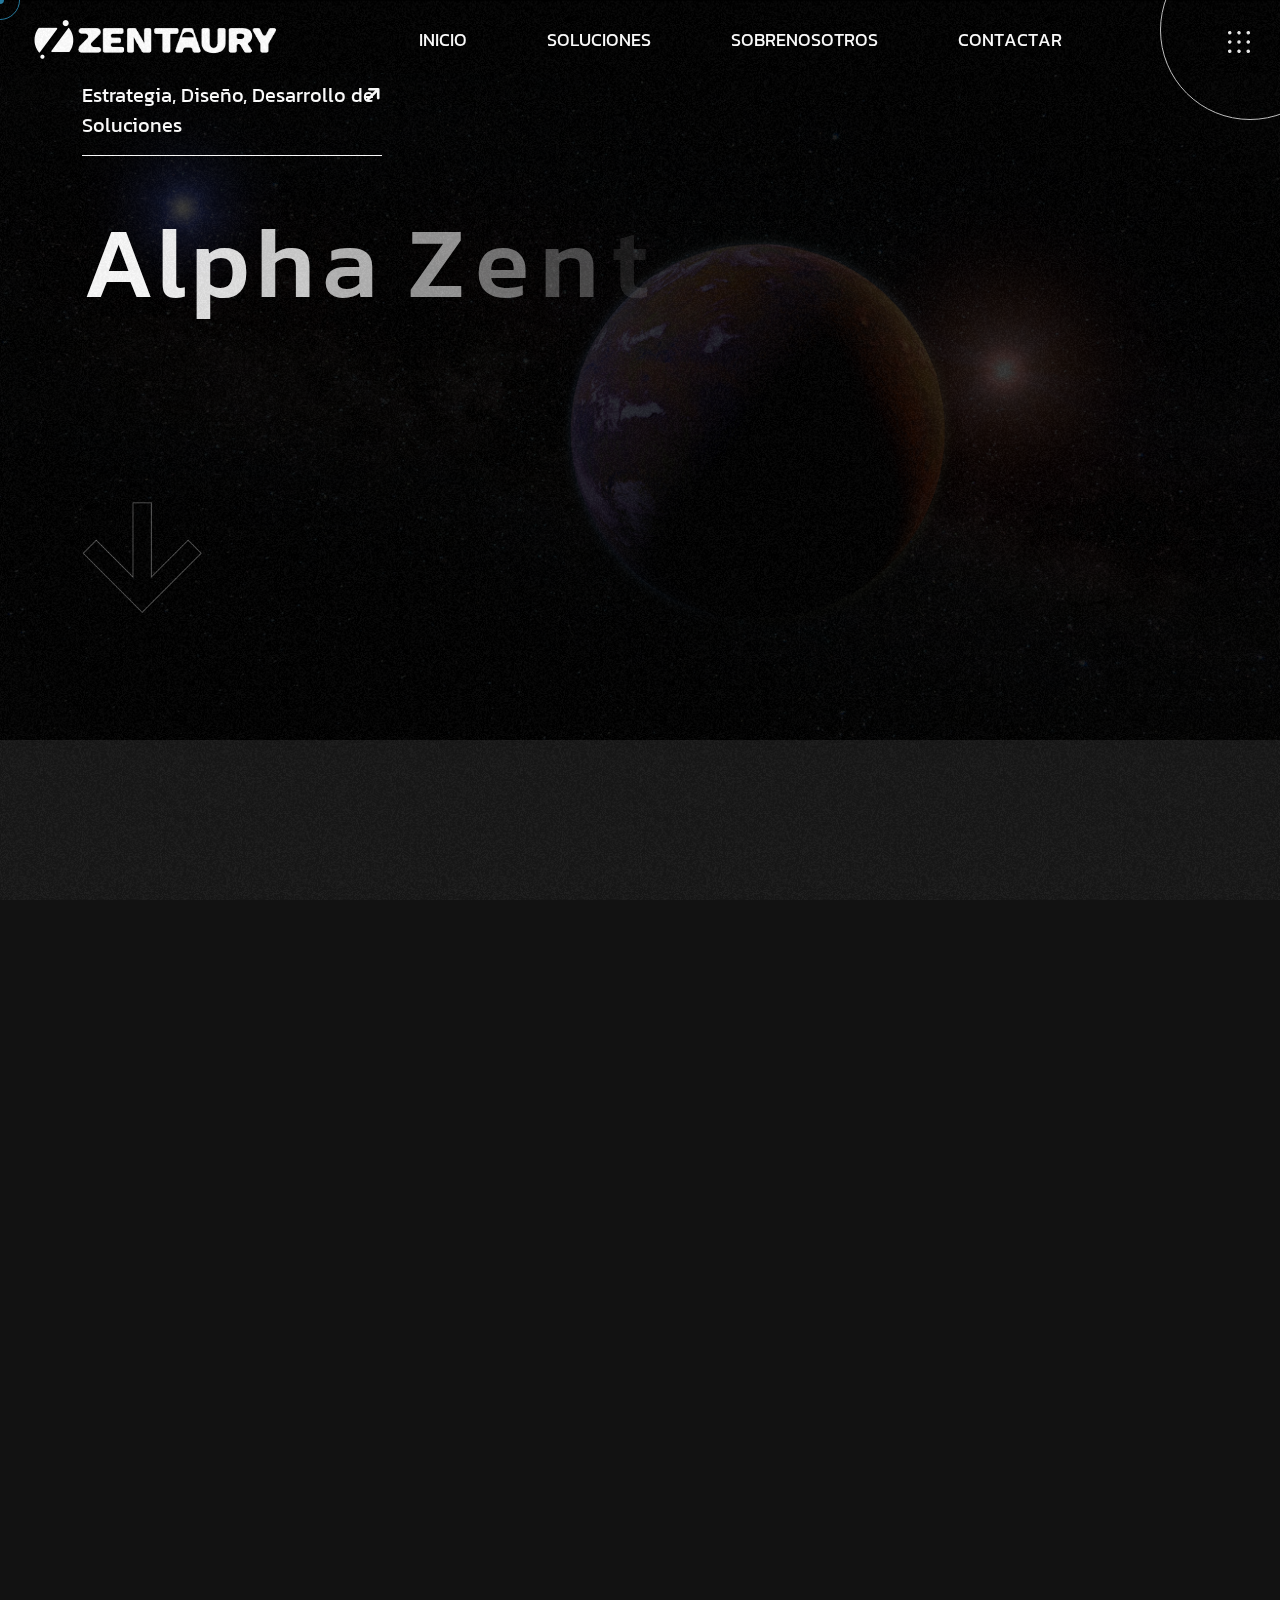
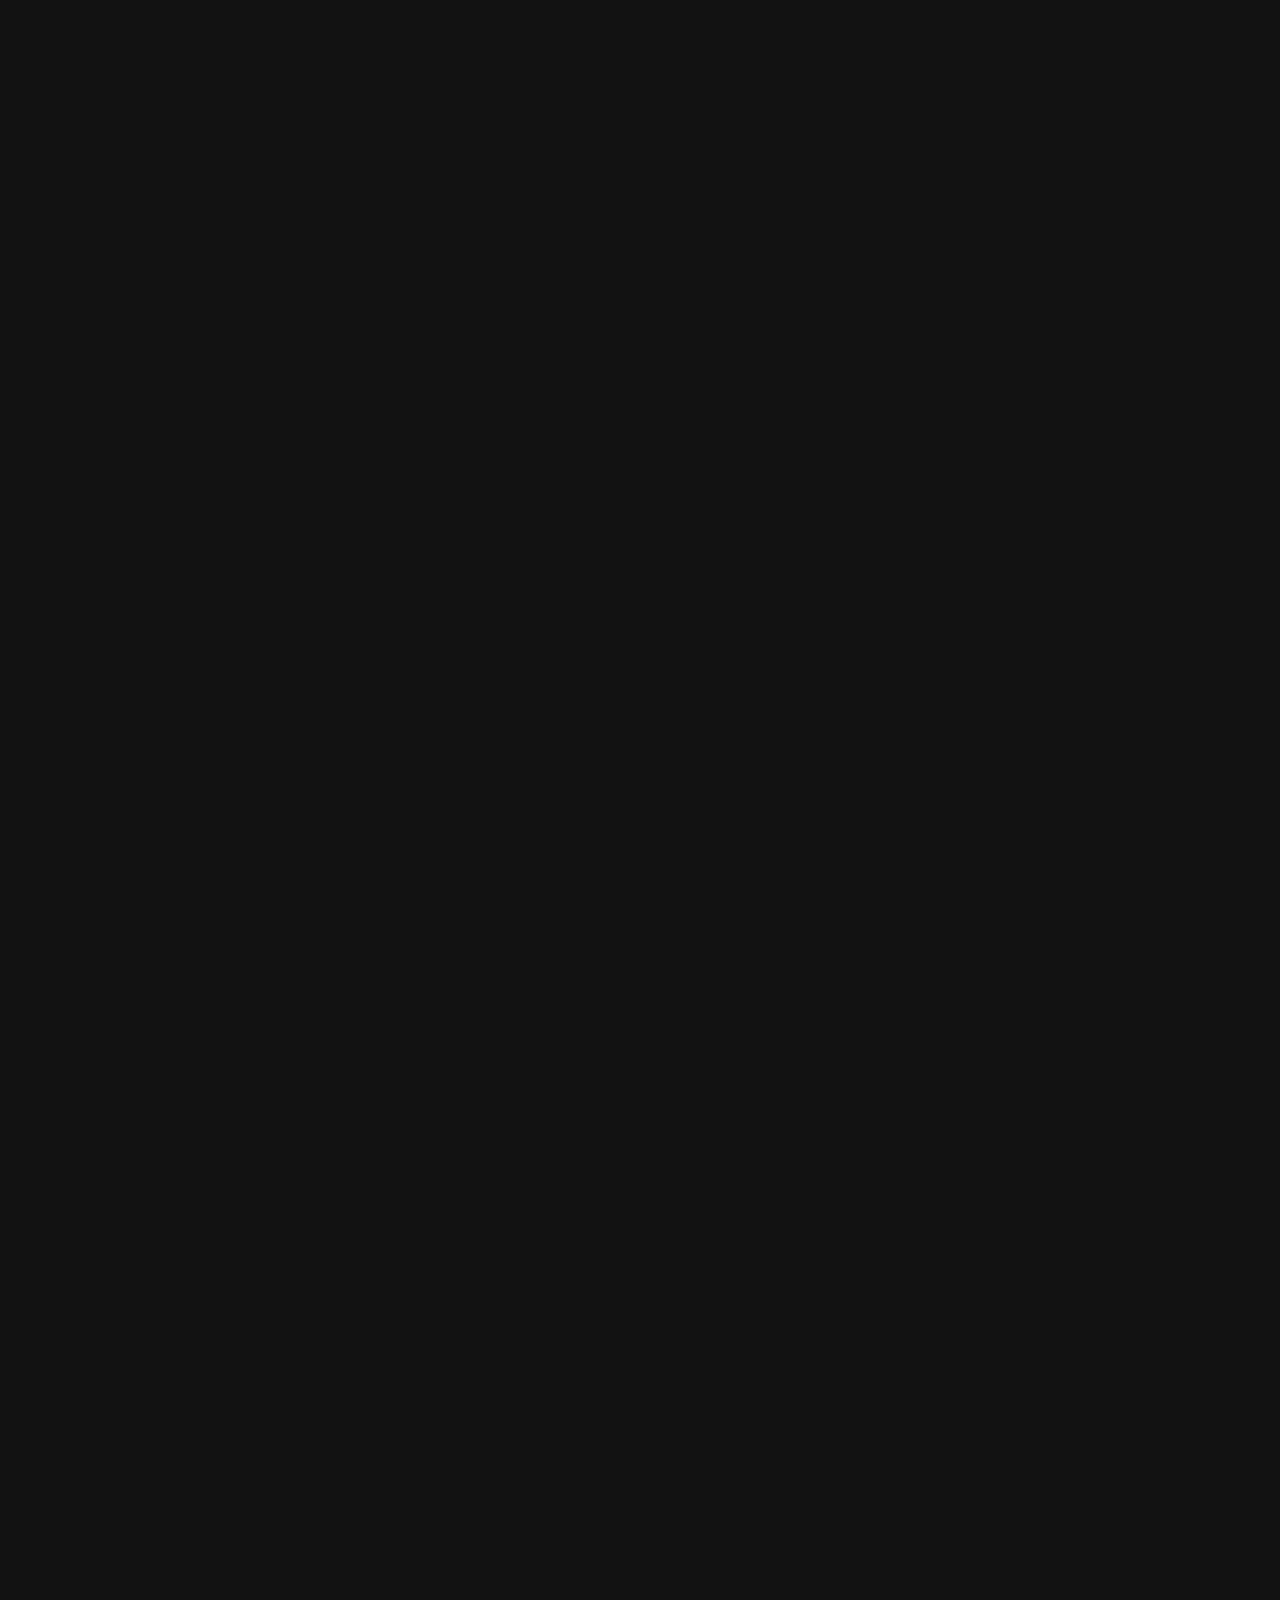
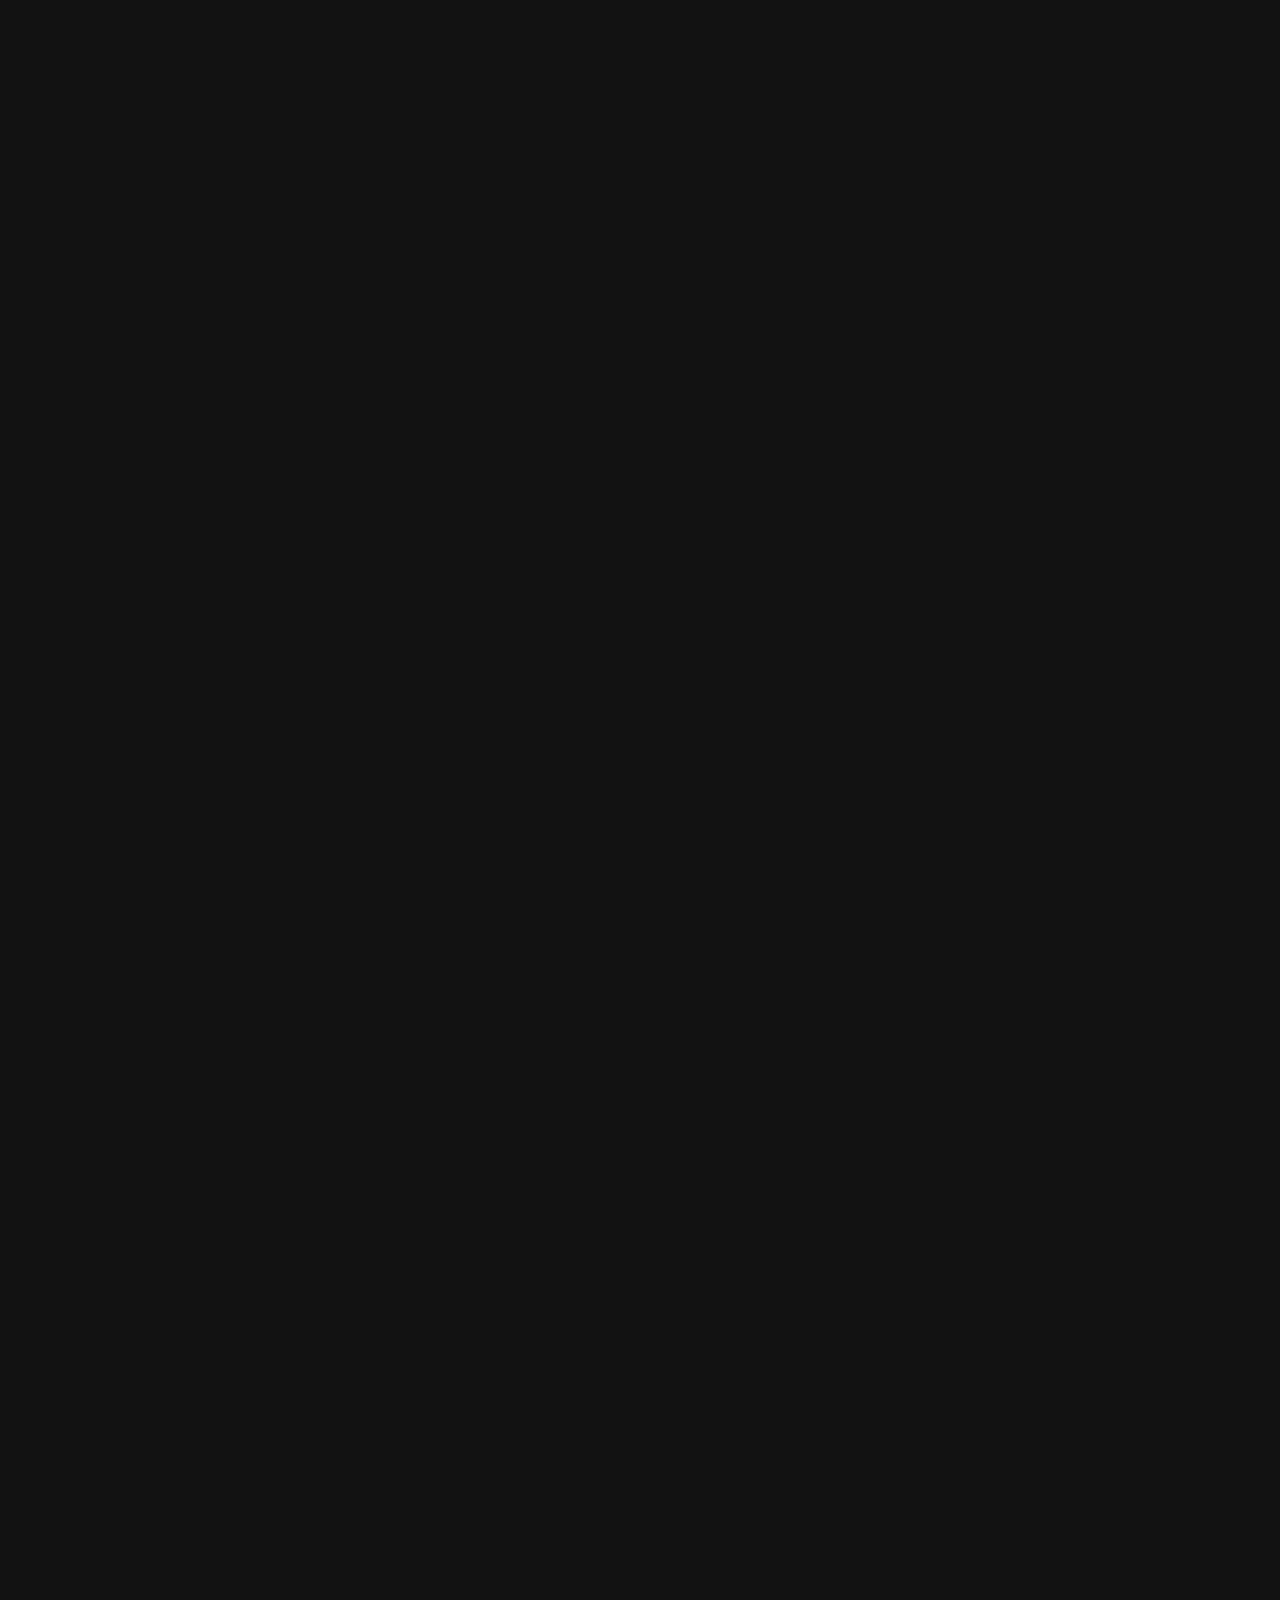
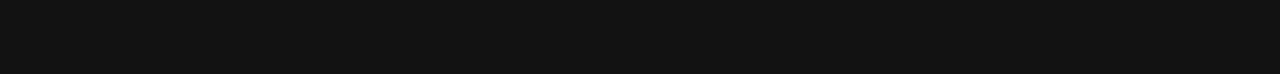
==== commit 299b2bd1: "team" ====
--- a/index.html
+++ b/index.html
@@ -74,10 +74,10 @@
       <ul class="main-menu-4 menu-anim">
         <li><a href="index.html#">Inicio</a>
         </li>
-        <li><a href="about.html">Soluciones</a></li>
-        <li><a href="about.html">Sobre nosotros</a>
+        <li><a href="#">Soluciones</a></li>
+        <li><a href="#">Sobre nosotros</a>
         </li>
-        <li><a href="blog.html">Contactar</a>
+        <li><a href="#">Contactar</a>
         </li>
       </ul>
     </div>
@@ -100,22 +100,19 @@
       <div class="offcanvas__social">
         <h3 class="social-title">Siguenos</h3>
         <ul>
-          <li><a href="index-7-dark.html#">Dribbble</a></li>
-          <li><a href="index-7-dark.html#">Behance</a></li>
-          <li><a href="index-7-dark.html#">Instagram</a></li>
-          <li><a href="index-7-dark.html#">Facebook</a></li>
-          <li><a href="index-7-dark.html#">Twitter</a></li>
-          <li><a href="index-7-dark.html#">YouTube</a></li>
+          <li><a href="https://www.linkedin.com/company/zentaury/about/" target="_blank">LinkedIn</a></li>
+          <li><a href="https://www.instagram.com/zentaury_/" target="_blank">Instagram</a></li>
+          <li><a href="https://www.facebook.com/profile.php?id=61555819652847&sfnsn=scwspwa&mibextid=RUbZ1f" target="_blank">Facebook</a></li>
         </ul>
       </div>
       <div class="offcanvas__links">
         <ul>
           <li><a href="index.html#">Inicio</a>
           </li>
-          <li><a href="about.html">Soluciones</a></li>
-          <li><a href="about.html">Sobre nosotros</a>
+          <<li><a href="#soluciones">Soluciones</a></li>
+          <li><a href="#about">Sobre nosotros</a>
           </li>
-          <li><a href="blog.html">Contactar</a>
+          <li><a href="#contact">Contactar</a>
           </li>
         </ul>
       </div>
@@ -126,10 +123,10 @@
           <ul class="menu-anim">
             <li><a href="index.html#">Inicio</a>
             </li>
-            <li><a href="about.html">Soluciones</a></li>
-            <li><a href="about.html">Sobre nosotros</a>
+            <li><a href="#soluciones">Soluciones</a></li>
+            <li><a href="#about">Sobre nosotros</a>
             </li>
-            <li><a href="blog.html">Contactar</a>
+            <li><a href="#contact">Contactar</a>
             </li>
           </ul>
         </nav>
@@ -170,7 +167,7 @@
             <div class="row">
               <div class="col-xxl-12">
                 <div class="hero__content animation__hero_one">
-                  <a href="#">Estrategia, Diseño, Desarrollo de Soluciones <span><i class="fa-solid fa-arrow-right"></i></span></a>
+                  <a href="index.html">Estrategia, Diseño, Desarrollo de Soluciones <span><i class="fa-solid fa-arrow-right"></i></span></a>
                     <div class="hero__title-wrapper">
                         <h1 class="hero__title">Alpha Zentaury</h1>
                         <p class="hero__sub-title">Una startup tecnológica centrada en la <span> ciencia de datos e inteligencia artificial. </span></p>
@@ -188,86 +185,8 @@
 
           <img src="assets/imgs/hero/1/1-bg.png" alt="image" class="hero1_bg">
         </section>
-        <!-- Hero area end -->
-        <!-- show case -->
-        <!-- <div class="showcase__area-16">
-          <div class="showcase__content-16">
-            <a href="portfolio-details.html">
-              <div class="showcase__image-16">
-                <img src="assets/imgs/portfolio/portfolio-home-6/portfolio-01.jpg" alt="" data-speed="1.2">
-              </div>
-              <div class="showcase__info-16">
-                <h2>Data 
-                  <span>& Analytics</span></h2>
-              </div>
-            </a>
-          </div>
-
-          <div class="showcase__content-16">
-            <a href="portfolio-details.html">
-              <div class="showcase__image-16">
-                <img src="assets/imgs/portfolio/portfolio-home-6/portfolio-05.jpg" alt="" data-speed="1.2">
-              </div>
-              <div class="showcase__info-16">
-                <h2>Automatización <span></span></h2>
-              </div>
-            </a>
-          </div>
-
-          <div class="showcase__content-16">
-            <a href="portfolio-details.html">
-              <div class="showcase__image-16">
-                <img src="assets/imgs/portfolio/11/4.jpg" alt="" data-speed="1.3">
-              </div>
-              <div class="showcase__info-16">
-                <h2>IA  <span>Generativa</span></h2>
-              </div>
-            </a>
-          </div>
-
-          <div class="showcase__content-16">
-            <a href="portfolio-details.html">
-              <div class="showcase__image-16">
-                <img src="assets/imgs/portfolio/portfolio-home-6/portfolio-04.jpg" alt="" data-speed="1.3">
-              </div>
-              <div class="showcase__info-16">
-                <h2>Geospatial 
-                  <span>Intelligence</span></h2>
-              </div>
-            </a>
-          </div>
-
-          <div class="showcase__content-16">
-            <a href="portfolio-details.html">
-              <div class="showcase__image-16">
-                <img src="assets/imgs/portfolio/portfolio-home-6/portfolio-02.jpg" alt="" data-speed="1.3">
-              </div>
-              <div class="showcase__info-16">
-                <h2>Capacitación & 
- 
-                  <span>High Performance</span></h2>
-              </div>
-            </a>
-          </div>
-
-
-          <div class="showcase_info">
-            <div class="col-lg-12 text-center pt-150">
-              <div class="showcase5__content">
-                <img src="assets/imgs/portfolio/portfolio-home-6/star.png" alt="" class="fade_bottom_2">
-                <p class="fade_bottom_2">Bienvenido a la esencia misma de la innovación en Zentaury, donde nuestra <strong>Misión </strong> es un viaje apasionante hacia soluciones disruptivas.
-                  <br> Nos especializamos en impulsar el cambio a través de analítica de datos, inteligencia artificial, diseño UX/UI, gestión de proyectos, consultoría y capacitación técnica.
-                  <br> En nuestra travesía, nos esforzamos por ofrecer servicios de vanguardia que empoderen a las empresas para optimizar operaciones, tomar decisiones informadas y superar los desafíos del mundo moderno.
-                   En Zentaury, nuestro compromiso es más que una promesa; es una dedicación ferviente a proporcionar soluciones personalizadas, escalables y funcionales. Al hacerlo, impulsamos el crecimiento sostenible y la eficiencia de nuestros clientes, contribuyendo así al progreso de la sociedad a través de la aplicación estratégica de la tecnología.</p>
-
-
-
-              </div>
-            </div>
-          </div>
-        </div> -->
-        <!-- /show case -->
-        <section class="feature__area-2 pt-130">
+        
+        <section class="feature__area-2 pt-130" id="soluciones">
           <div class="feature__top">
             <div class="container">
               <div class="row">
@@ -328,84 +247,8 @@
             </div>
           </div>
         </section>
-       <!--  <section class="portfolio__service service-v5 pt-140 pb-140 blog__animation">
-          <div class="container">
-            <div class="row">
-              <div class="col-xxl-5 col-xl-5 col-lg-6 col-md-6">
-                <h2 class="sec-title animation__char_come">Soluciones</h2>
-              </div>
-              <div class="col-xxl-7 col-xl-7 col-lg-6 col-md-6">
-                <div class="sec-text">
-                  <p>.....</p>
-                </div>
-              </div>
-            </div>
-            <div class="portfolio__service-list">
-              <div class="row">
-                <div class="col-xxl-4 col-xl-4 col-lg-4 col-md-4">
-                  <div class="portfolio__service-item">
-                    <a href="#">
-                      <h3 class="ps-title">Data <br> & Analytics</h3>
-                      <ul>
-                        <li></li>
-                       
-                      </ul>
-                    </a>
-                  </div>
-                </div>
-                <div class="col-xxl-4 col-xl-4 col-lg-4 col-md-4">
-                  <div class="portfolio__service-item">
-                    <a href="#">
-                      <h3 class="ps-title">Automatización</h3>
-                      <ul>
-                        
-                        <li>+ Python</li>
-                      
-                      </ul>
-                    </a>
-                  </div>
-                </div>
-                <div class="col-xxl-4 col-xl-4 col-lg-4 col-md-4">
-                  <div class="portfolio__service-item">
-                    <a href="#">
-                      <h3 class="ps-title">IA  <br>Generativa</h3>
-                      <ul>
-                       
-                        <li>+ PHP & Laravel</li>
-                      </ul>
-                    </a>
-                  </div>
-                </div>
-                <div class="col-xxl-6 col-xl-6 col-lg-6 col-md-6">
-                  <div class="portfolio__service-item">
-                    <a href="#">
-                      <h3 class="ps-title">Geospatial 
-                        <br>Intelligence</h3>
-                      <ul>
-                        <li>+ WordPress</li>
-                       
-                      </ul>
-                    </a>
-                  </div>
-                </div>
-                <div class="col-xxl-6 col-xl-6 col-lg-6 col-md-6">
-                  <div class="portfolio__service-item">
-                    <a href="#">
-                      <h3 class="ps-title">Capacitación & 
-                        <br>High Performance</h3>
-                      <ul>
-                        <li>+ WordPress</li>
-                       
-                      </ul>
-                    </a>
-                  </div>
-                </div>
-              </div>
-            </div>
-          </div>
-        </section> -->
-        <!-- About area start -->
-        <section class="about__area-7">
+      
+        <section class="about__area-7" id="about">
           <div class="container pt-130 pb-110">
             <div class="row">
               <div class="col-xxl-12">
@@ -500,77 +343,8 @@
           </div>
         </section>
         <!-- Team area end -->
-        <!-- <section class="team__area-7">
-          <h2 class="team__title-7 title-anim">Equipo</h2>
-          <div class="container">
-            <div class="row">
-              <div class="col-xxl-12">
-                <div class="sec-text pb-100 text-anim">
-                  <p>"Estamos aquí para colaborar en el éxito de su equipo en ciencia de datos e inteligencia artificial, trabajando juntos para lograr objetivos comerciales y crear productos excepcionales para su negocio."</p>
-                </div>
-              </div>
-            </div>
-            <div class="row">
-              <div class="col-xxl-12">
-                <div class="team__items-7">
-                  <a href="">
-                    <div class="team__item-7 fade_bottom_3">
-                      <div class="team__name-wrap-7">
-                        <p class="tm-serial">01</p>
-
-                        <h4 class="team__member-name">Perla García</h4>
-                    
-                      </div>
-                      <h4 class="tm-role">CEO <br> Project Manager</h4>
-                      <div class="tm-link"><i class="fa-solid fa-arrow-right"></i></div>
-                      <div class="team__hover-7" style="background-image: url(assets/imgs/team/1.jpg);"></div>
-                    </div>
-                  </a>
-
-                  <a href="">
-                    <div class="team__item-7 fade_bottom_3">
-                      <div class="team__name-wrap-7">
-                        <p class="tm-serial">02</p>
-
-                        <h3 class="tm-name">Karol Badillo </h3>
-                      </div>
-                      <h4 class="tm-role">Co-fundadora <br> UX Engineer</h4>
-                      <div class="tm-link"><i class="fa-solid fa-arrow-right"></i></div>
-                      <div class="team__hover-7" style="background-image: url(assets/imgs/team/2.jpg);"></div>
-                    </div>
-                  </a>
-
-                  <a href="">
-                    <div class="team__item-7 fade_bottom_3">
-                      <div class="team__name-wrap-7">
-                        <p class="tm-serial">03</p>
-                        <h3 class="tm-name">Julián Mena</h3>
-                      </div>
-                      <h4 class="tm-role">Co-fundador <br> Data Scientist & AI </h4>
-                      <div class="tm-link"><i class="fa-solid fa-arrow-right"></i></div>
-                      <div class="team__hover-7" style="background-image: url(assets/imgs/team/3.jpg);"></div>
-                    </div>
-                  </a>
-                  <a href="">
-                    <div class="team__item-7 fade_bottom_3">
-                      <div class="team__name-wrap-7">
-                        <p class="tm-serial">04</p>
-                        <h3 class="tm-name">Samuel Aguilar</h3>
-                      </div>
-                      <h4 class="tm-role">Co-fundador <br> AI Developer</h4>
-                      <div class="tm-link"><i class="fa-solid fa-arrow-right"></i></div>
-                      <div class="team__hover-7" style="background-image: url(assets/imgs/team/4.jpg);"></div>
-                    </div>
-                  </a>
-                  <div class="team7__img-wrap">
-                    <div class="team7__img"></div>
-                  </div>
-                </div>
-              </div>
-            </div>
-          </div>
-        </section> -->
-        <footer class="footer__area-2 pt-130">
+      
+        <footer class="footer__area-2 pt-130" id="contact">
           <div class="container">
             <div class="footer__top-2 text-anim">
               <div class="row">
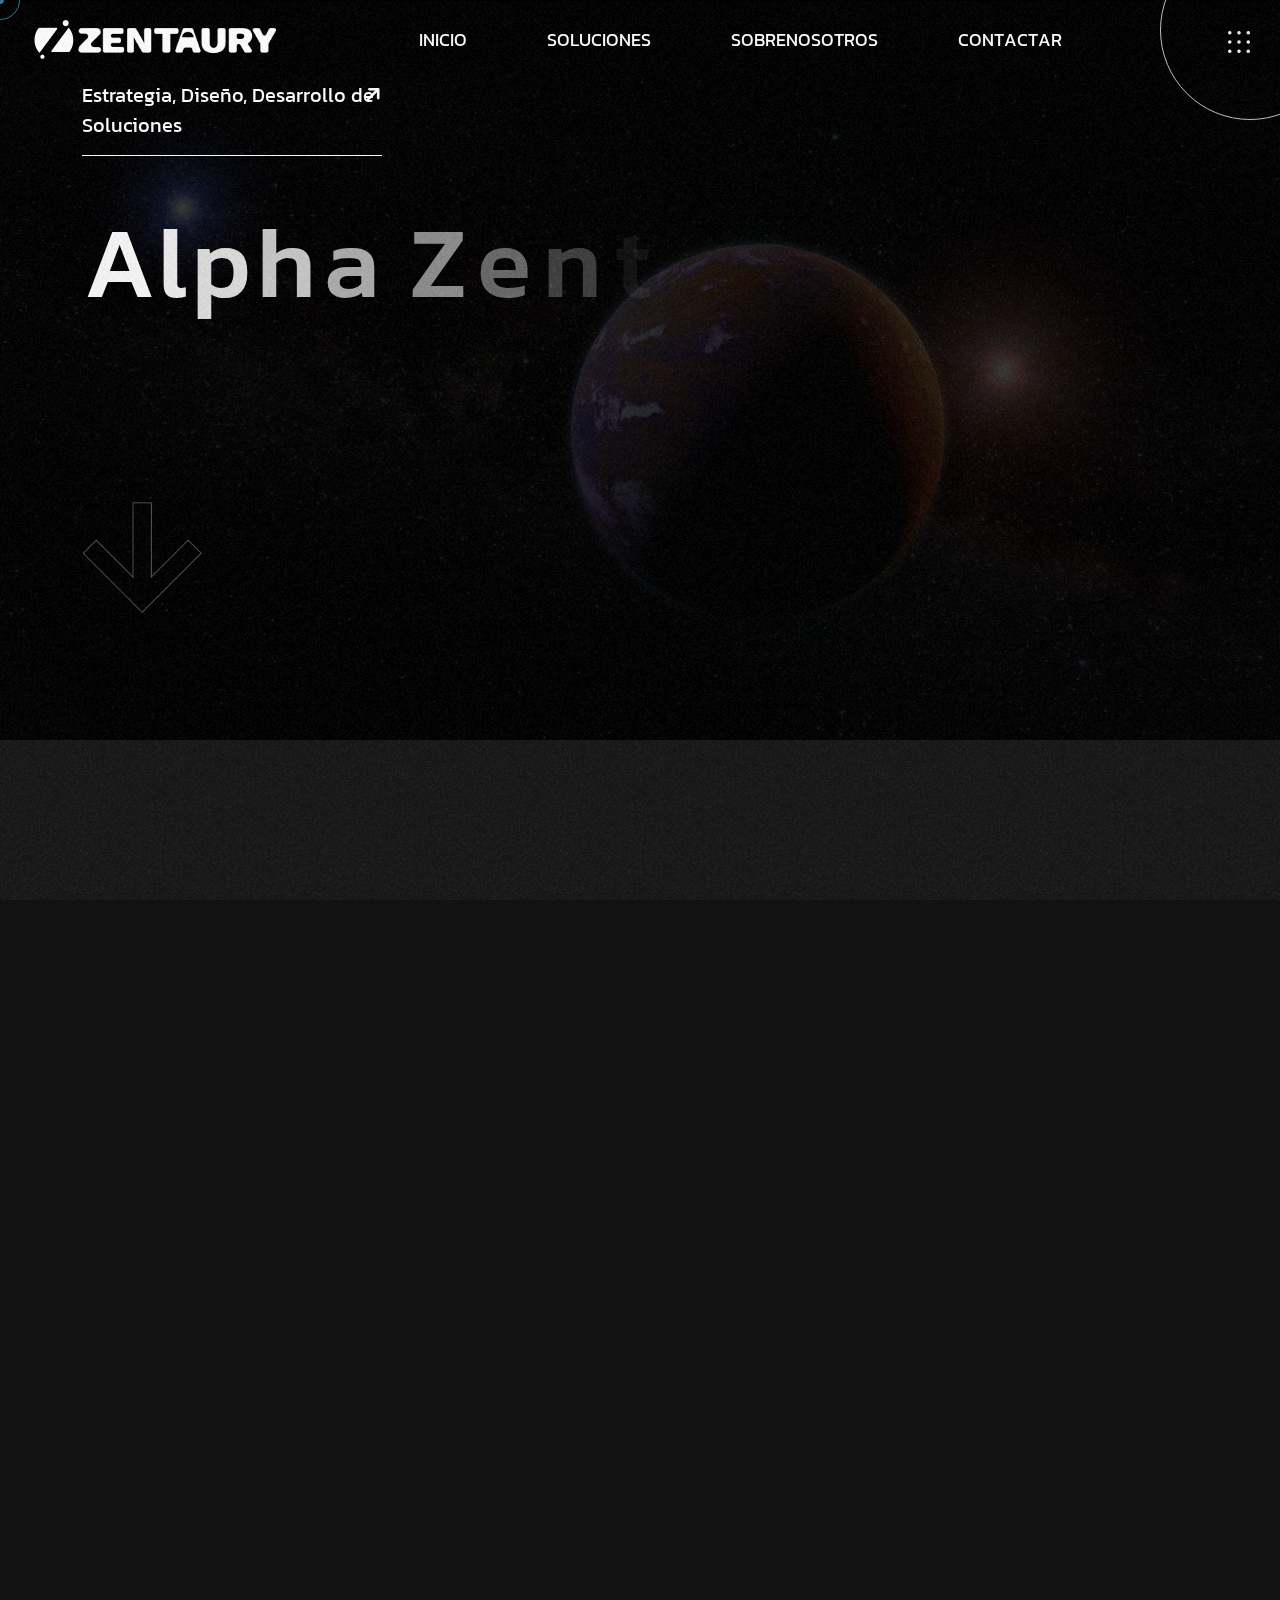
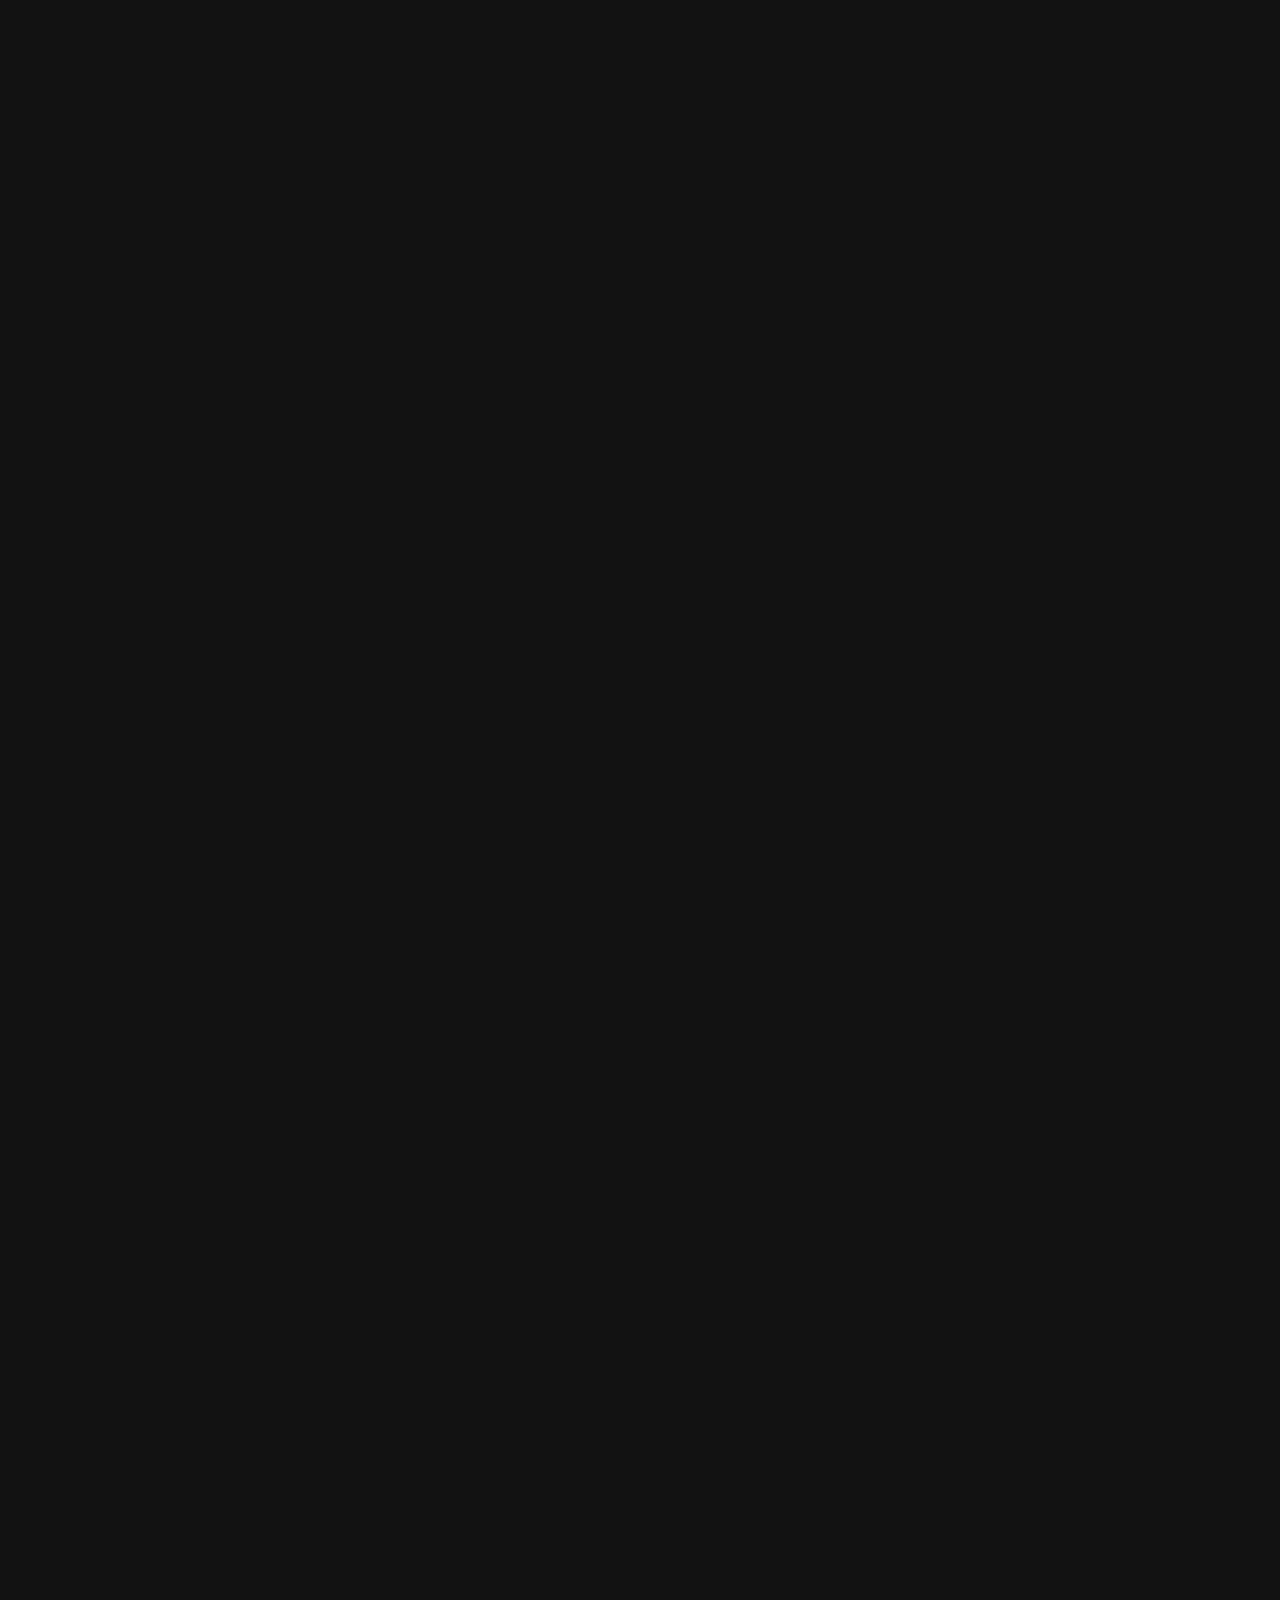
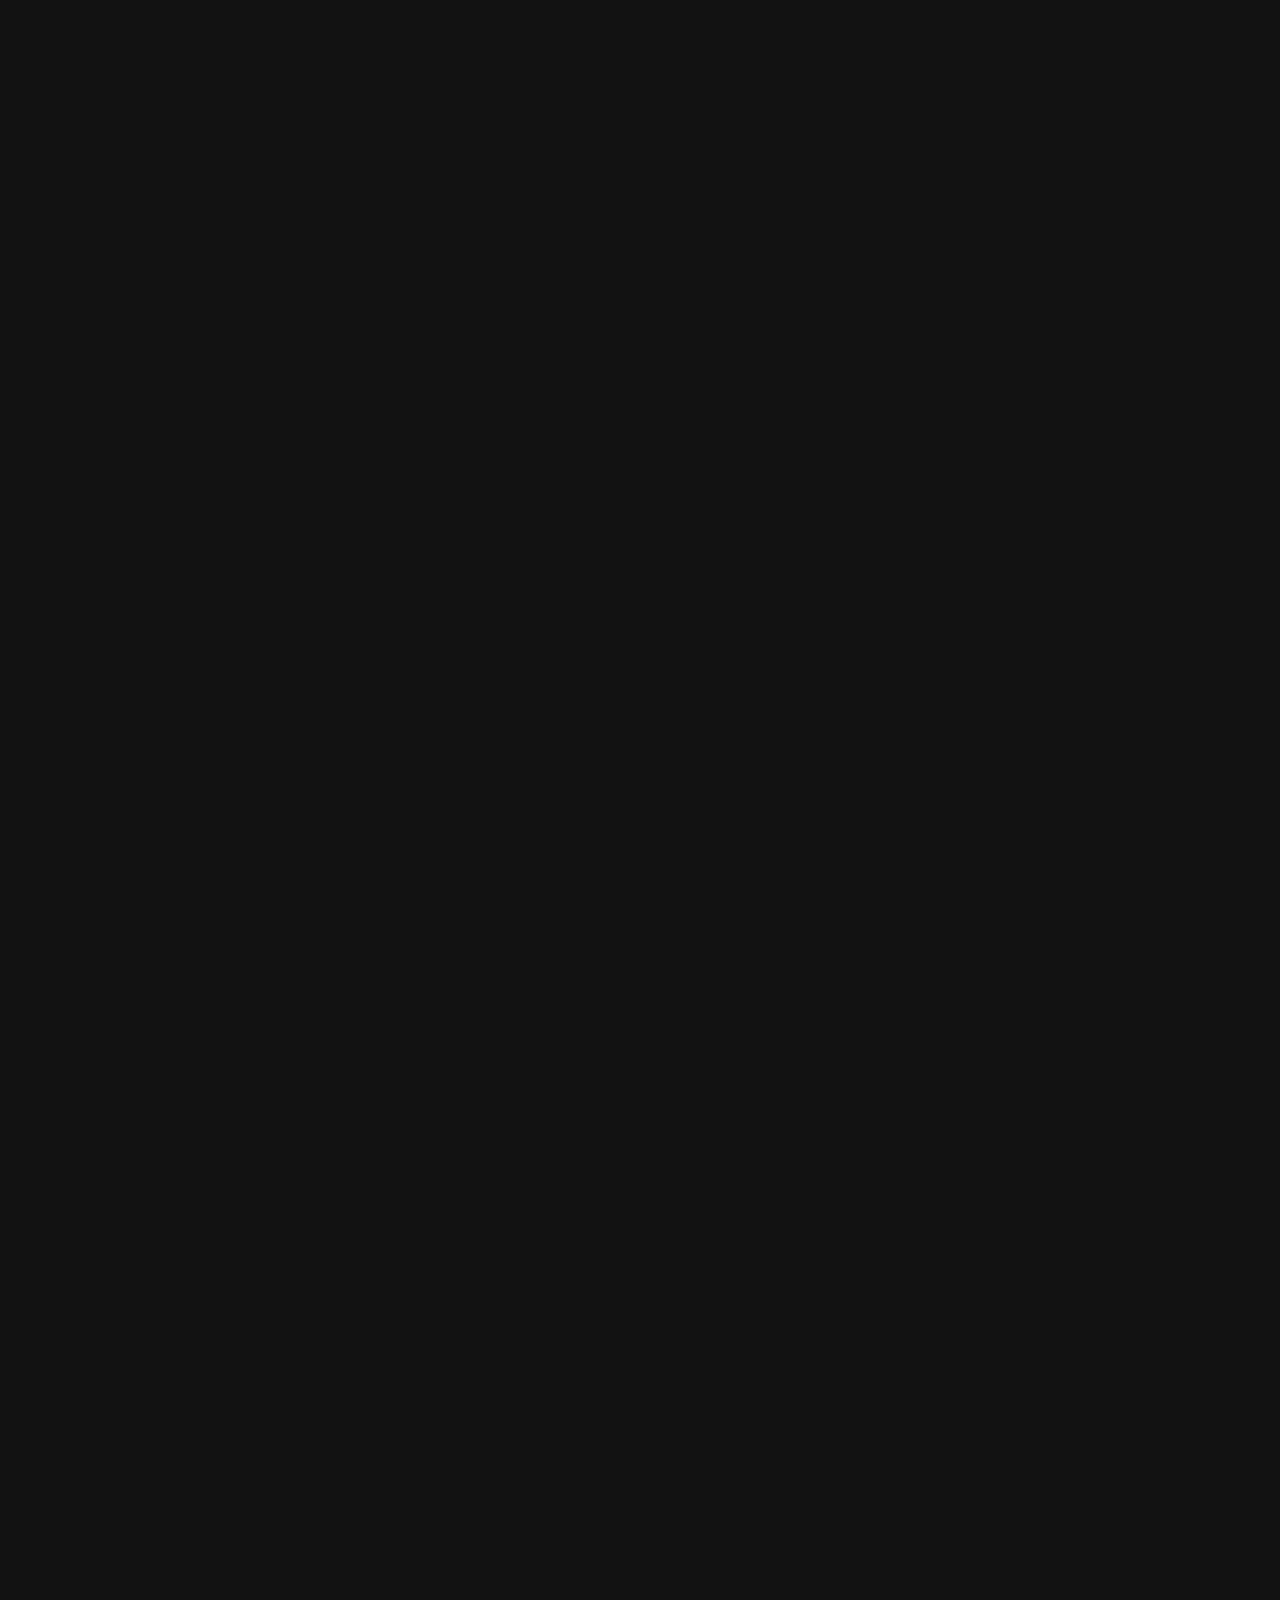
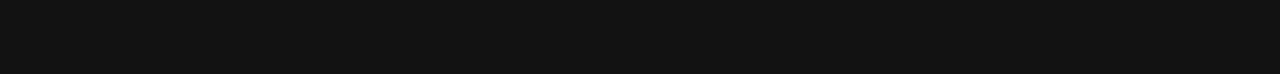
==== commit a0eb39c5: "inicio" ====
--- a/index.html
+++ b/index.html
@@ -5,9 +5,26 @@
   <meta charset="UTF-8">
   <meta http-equiv="X-UA-Compatible" content="IE=edge">
   <meta name="viewport" content="width=device-width, initial-scale=1.0">
-  <meta name="description" content="Alpha Zentaury">
-
-  <title>Alpha Zentaury</title>
+  <!-- Primary Meta Tags -->
+<title>Alpha Zentaury</title>
+<meta name="title" content="Alpha Zentaury" />
+<meta name="description" content="Una startup de tecnológia centrada en la ciencia de datos e inteligencia artificial" />
+
+<!-- Open Graph / Facebook -->
+<meta property="og:type" content="website" />
+<meta property="og:url" content="https://zentaurymx.com/" />
+<meta property="og:title" content="Alpha Zentaury" />
+<meta property="og:description" content="Una startup de tecnológia centrada en la ciencia de datos e inteligencia artificial" />
+<meta property="og:image" content="https://zentaurymx.com/assets/imags/metatags.jpg" />
+
+<!-- Twitter -->
+<meta property="twitter:card" content="summary_large_image" />
+<meta property="twitter:url" content="https://zentaurymx.com/" />
+<meta property="twitter:title" content="Alpha Zentaury" />
+<meta property="twitter:description" content="Una startup de tecnológia centrada en la ciencia de datos e inteligencia artificial" />
+<meta property="twitter:image" content="https://zentaurymx.com/assets/imags/metatags.jpg" />
+
+<!-- Meta Tags Generated with https://metatags.io -->
 
   <!-- Fav Icon -->
   <link rel="icon" type="image/x-icon" href="assets/imgs/logo/favicon.png">
@@ -74,10 +91,10 @@
       <ul class="main-menu-4 menu-anim">
         <li><a href="index.html#">Inicio</a>
         </li>
-        <li><a href="#">Soluciones</a></li>
-        <li><a href="#">Sobre nosotros</a>
+        <li><a href="#soluciones">Soluciones</a></li>
+        <li><a href="#about">Sobre nosotros</a>
         </li>
-        <li><a href="#">Contactar</a>
+        <li><a href="#contact">Contactar</a>
         </li>
       </ul>
     </div>
@@ -109,7 +126,7 @@
         <ul>
           <li><a href="index.html#">Inicio</a>
           </li>
-          <<li><a href="#soluciones">Soluciones</a></li>
+          <li><a href="#soluciones">Soluciones</a></li>
           <li><a href="#about">Sobre nosotros</a>
           </li>
           <li><a href="#contact">Contactar</a>
@@ -133,12 +150,12 @@
       </div>
     </div>
     <div class="offcanvas__right">
-      <div class="offcanvas__search">
+    <!--   <div class="offcanvas__search">
         <form action="index-7-dark.html#">
           <input type="text" name="search" placeholder="Search keyword">
           <button><i class="fa-solid fa-magnifying-glass"></i></button>
         </form>
-      </div>
+      </div> -->
       <div class="offcanvas__contact">
         <h3>Contáctanos</h3>
         <ul>
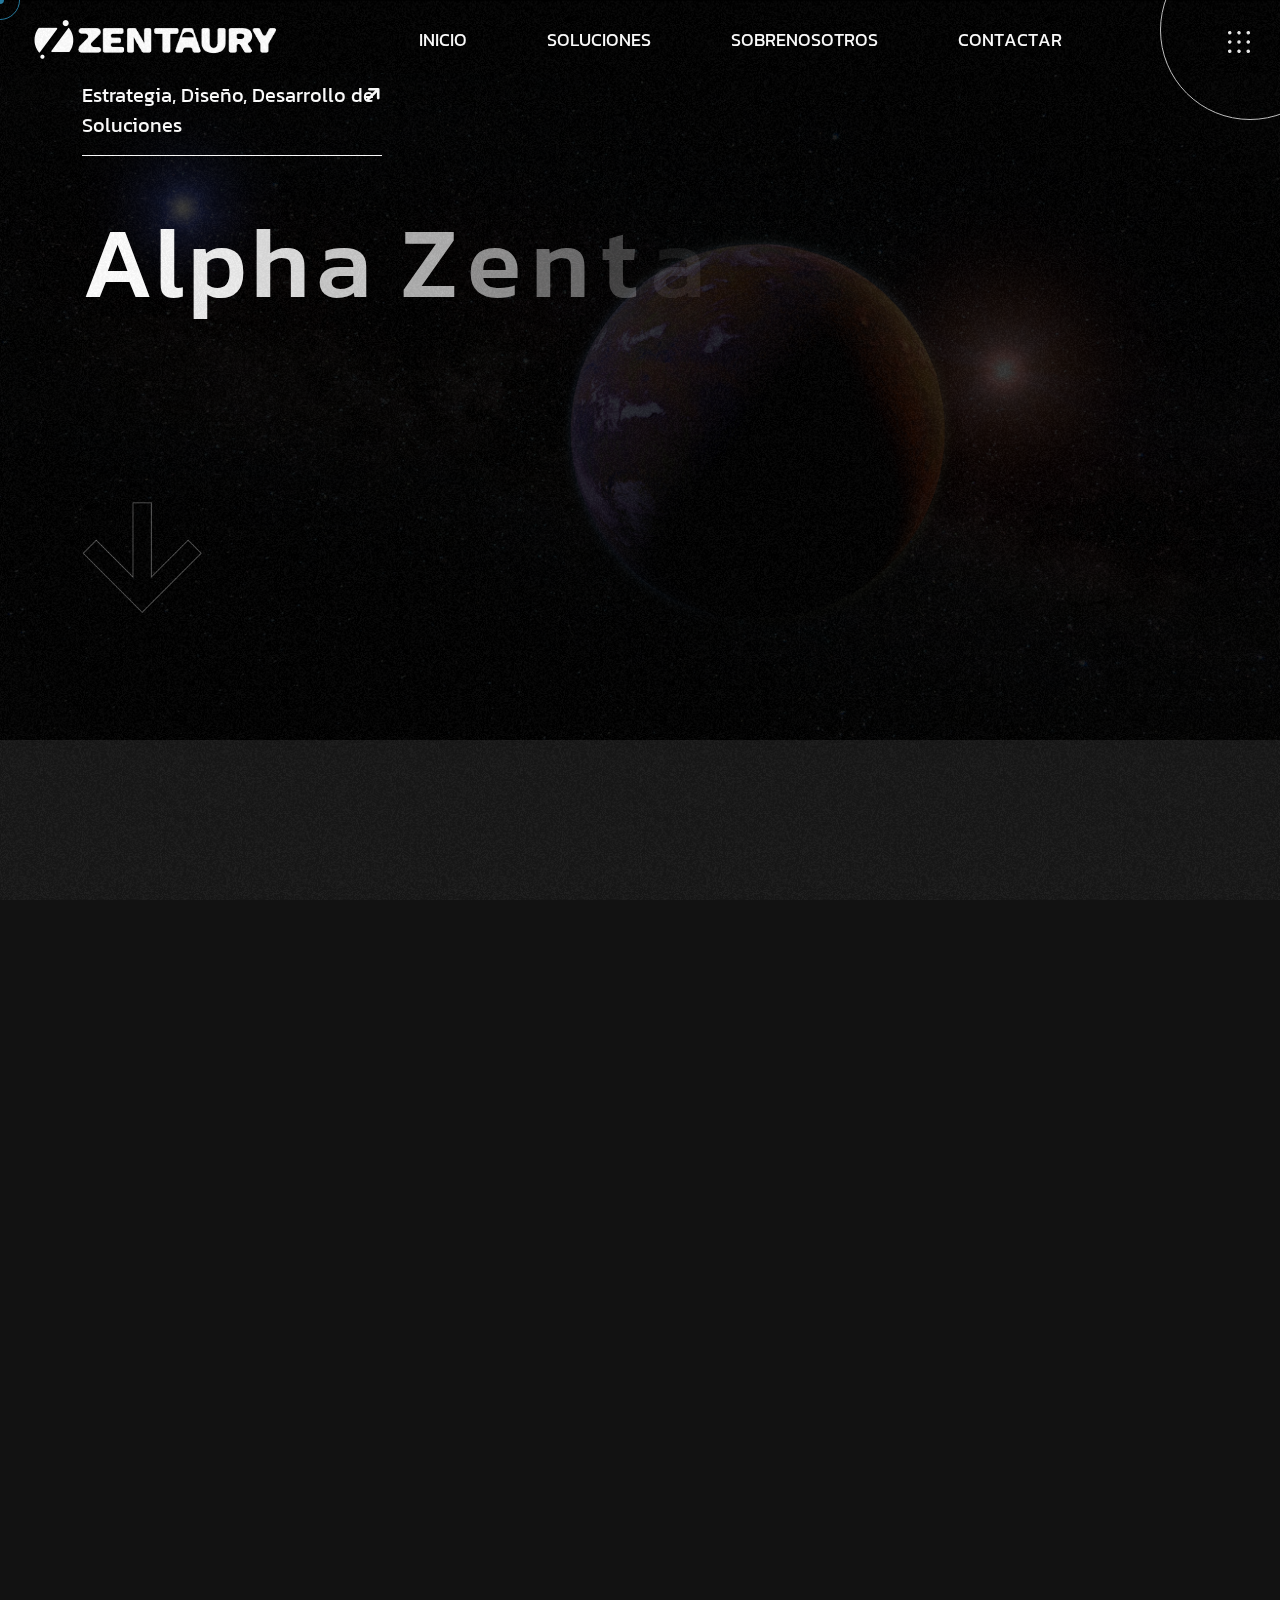
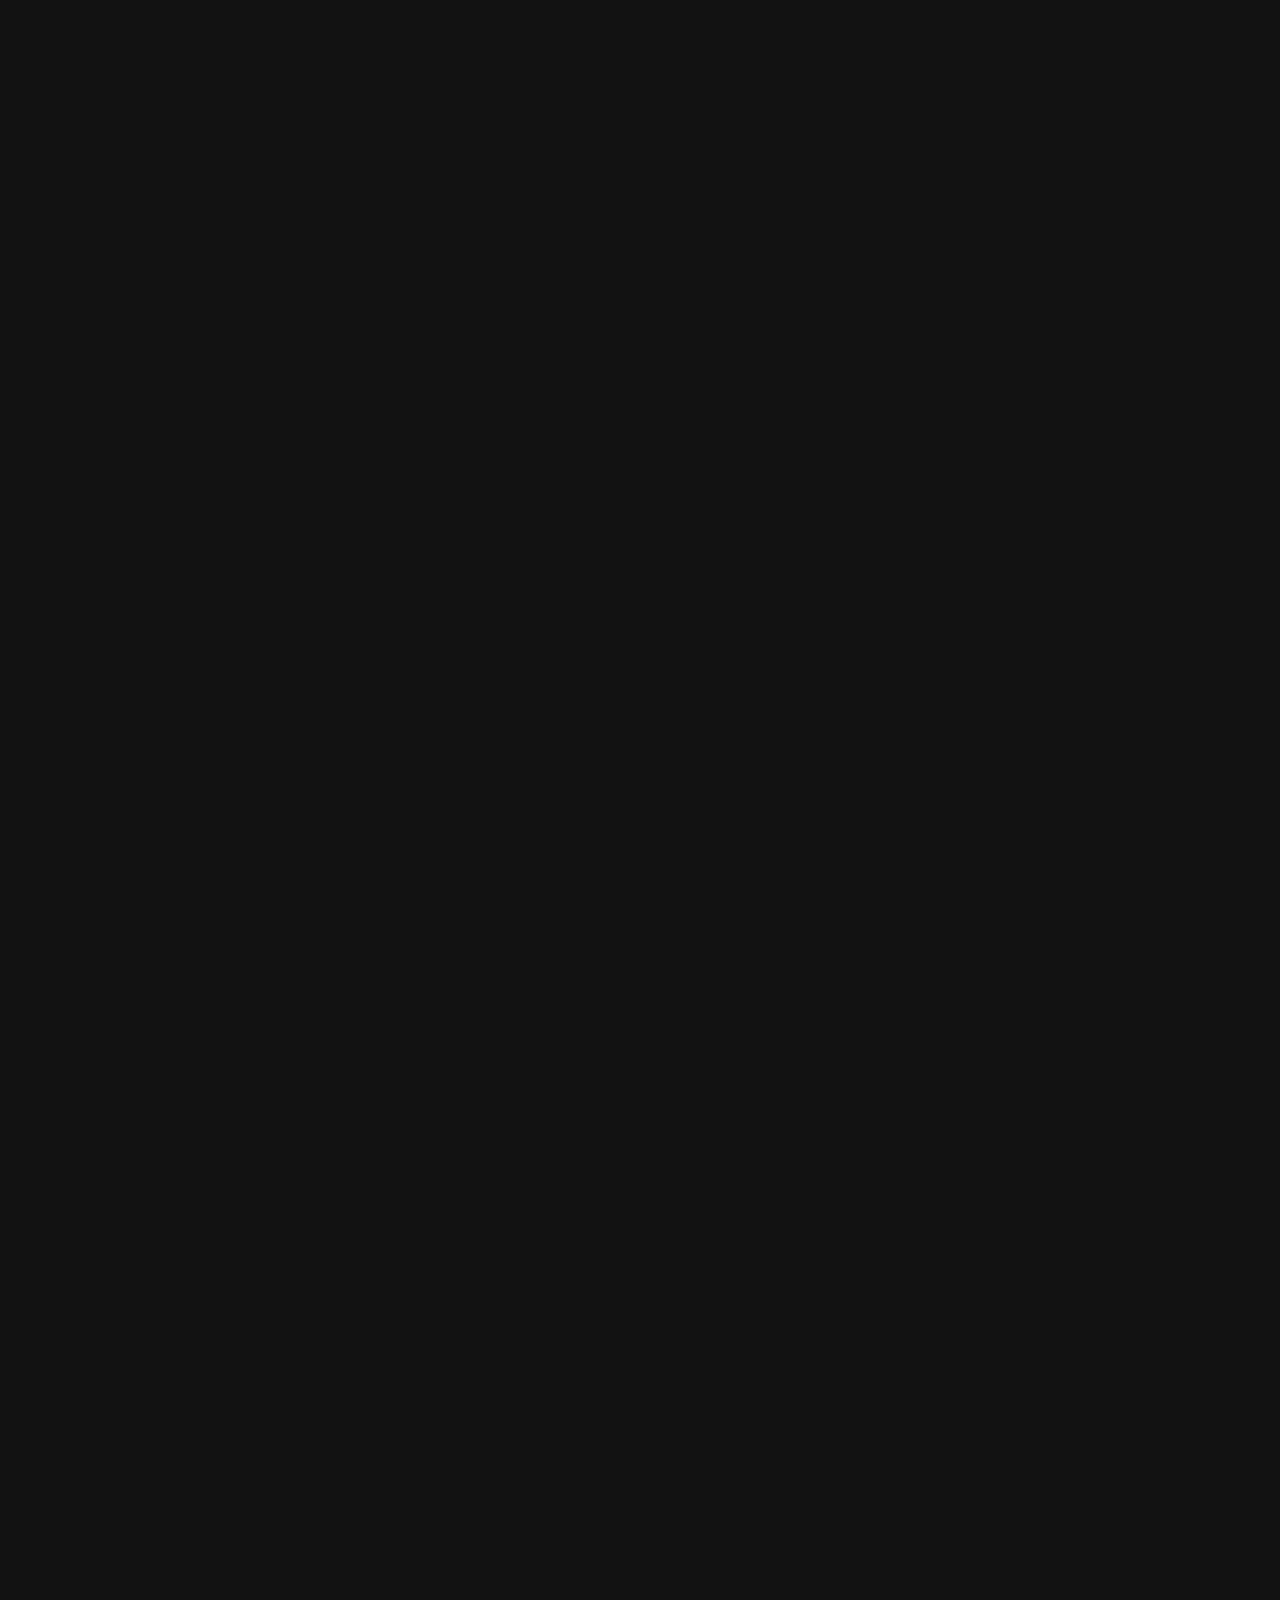
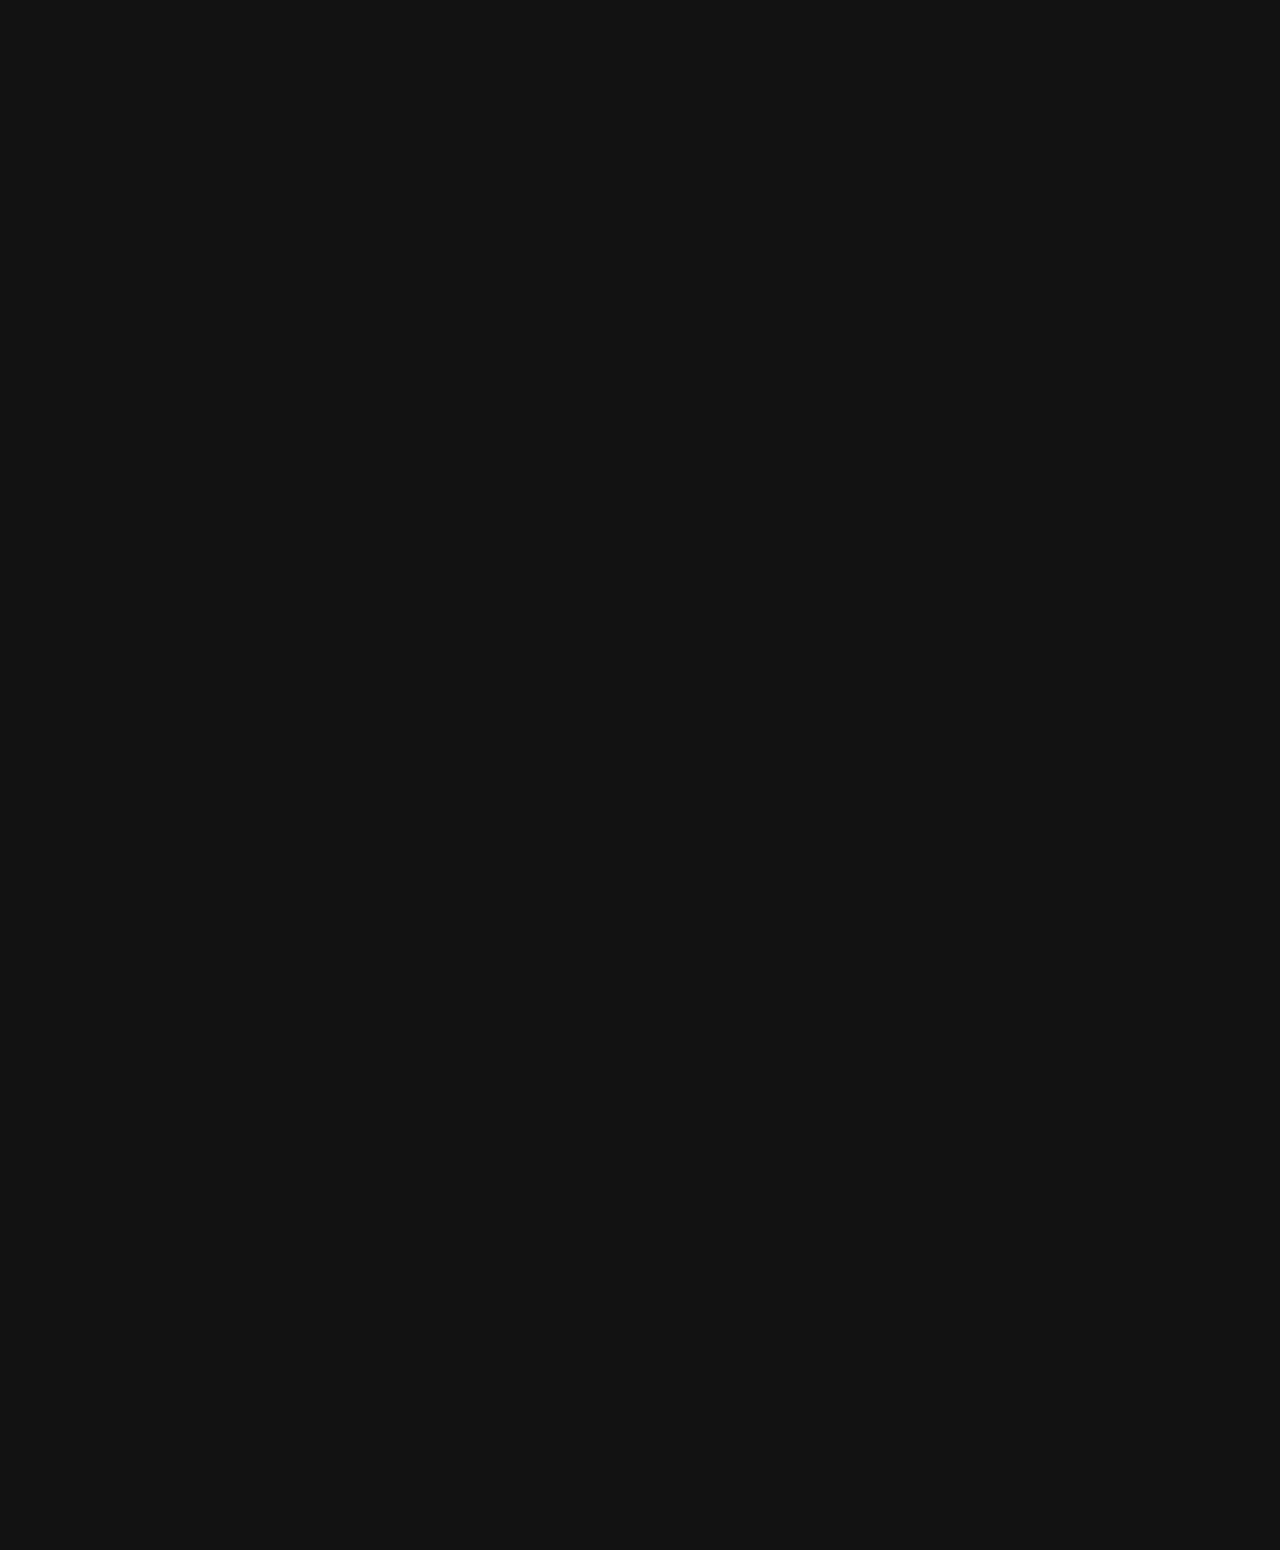
==== commit ebf99c09: "arreglos" ====
--- a/index.html
+++ b/index.html
@@ -159,9 +159,9 @@
       <div class="offcanvas__contact">
         <h3>Contáctanos</h3>
         <ul>
-          <li><a href="tel:02094980547">+(02) - 094 980 547</a></li>
-          <li><a href="mailto:info@extradesign.com">info@extradesign.com</a></li>
-          <li>230 Norman Street New York, QC (USA) H8R 1A1</li>
+          <li><a href="tel:+529513991484">+ 52 951 399 1484</a></li>
+          <li><a href="mailto:zentaury@zentaurymx.com">zentaury@zentaurymx.com</a></li>
+          <li>CDMX - Ciudad de México, México</li>
         </ul>
       </div>
       <img src="assets/imgs/shape/11.png" alt="shape" class="shape-1">
@@ -254,7 +254,7 @@
                      
                     </div>
                     <div class="feature__item">
-                      <img src="assets/imgs/feature/icon/4.png" alt="Feature Icon">
+                      <img src="assets/imgs/feature/icon/1.png" alt="Feature Icon">
                       <h3 class="feature__title">Capacitación & <br>High Performance</h3>
                      
                     </div>
@@ -303,8 +303,8 @@
         <!-- About area end -->
             
         <!-- Team area start -->
-        <section class="team__area pt-140 pb-140">
-          <div class="sec-title-wrapper">
+        <section class="team__area pt-140 pb-140" id="team">
+          <div class="sec-title-wrapper"> 
             <h2 class="sec-sub-title title-anim">Nuestro equipo</h2>
             <h3 class="sec-title title-anim" style="font-size: 35px;">Estamos aquí para colaborar en el éxito de su equipo en ciencia de datos e inteligencia artificial, trabajando juntos para lograr objetivos comerciales y crear productos excepcionales para su negocio.</h3>
           </div>
@@ -336,7 +336,7 @@
 
               <div class="swiper-slide team__slide">
                 <a href="">
-                  <img src="assets/imgs/team/3.jpg" alt="Team Member">
+                  <img src="assets/imgs/team/4.jpg" alt="Team Member">
                   <div class="team__info">
                     <h4 class="team__member-name">Julián Mena
                     </h4>
@@ -347,7 +347,7 @@
 
               <div class="swiper-slide team__slide">
                 <a href="">
-                  <img src="assets/imgs/team/4.jpg" alt="Team Member">
+                  <img src="assets/imgs/team/3.jpg" alt="Team Member">
                   <div class="team__info">
                     <h4 class="team__member-name">Samuel Aguilar</h4>
                     <h5 class="team__member-role">Co-fundador | AI Developer</h5>
@@ -366,10 +366,8 @@
             <div class="footer__top-2 text-anim">
               <div class="row">
                 <div class="col-xxl-12">
-                  <h2 class="sec-title-3 title-anim">Get started <br> now</h2>
-                  <p class="footer__sub-title">If you would like to work with us or
-                    just want to get in touch, we’d love
-                    to hear from you!</p>
+                  <h2 class="sec-title-3 title-anim">Zentaury</h2>
+                  <p class="footer__sub-title">Tejiendo un universo de datos, construyendo un mañana inteligente</p>
                 </div>
               </div>
             </div>
@@ -379,26 +377,24 @@
                 <div class="col-xxl-6 col-xl-6 col-lg-6 col-md-6">
                   <div class="footer__location-2">
                     <div class="location">
-                      <h3>London</h3>
-                      <p>Baltia Squar, Mark Street, <br>
-                        London</p>
+                      <h3>CDMX</h3>
+                      <p>Ciudad de México - México</p>
                     </div>
                     <div class="location">
-                      <h3>New York</h3>
-                      <p>Nenuya Centre, Elia Street <br>
-                        New York, USA</p>
-                    </div>
-                  </div>
-                </div>
-                <div class="col-xxl-6 col-xl-6 col-lg-6 col-md-6">
+                      <h3>Oaxaca</h3>
+                      <p>Oaxaca - México</p>
+                    </div>
+                  </div>
+                </div>
+                <!-- <div class="col-xxl-6 col-xl-6 col-lg-6 col-md-6">
                   <div class="footer__subscribe-2">
-                    <form action="index-7.html#">
+                    <form action="index.html#">
                       <input type="text" name="email" placeholder="Enter your email">
                       <button type="submit" class="submit"><img src="assets/imgs/icon/arrow-black.png"
                           alt="Arrow Icon"></button>
                     </form>
                   </div>
-                </div>
+                </div> -->
               </div>
             </div>
   
@@ -413,10 +409,9 @@
                 <div class="col-xxl-8 col-xl-8 col-lg-8 col-md-7">
                   <div class="footer__nav">
                     <ul class="footer-menu menu-anim">
-                      <li><a href="#">about us</a></li>
-                      <li><a href="#">contact</a></li>
-                      <li><a href="#">Career</a></li>
-                      <li><a href="#">FAQs</a></li>
+                      <li><a href="#about">Nosotros</a></li>
+                      <li><a href="#soluciones">Servicios</a></li>
+                      <li><a href="#team">Equipo</a></li>
                     </ul>
                   </div>
                 </div>
--- a/assets/css/master.css
+++ b/assets/css/master.css
@@ -6670,7 +6670,7 @@
 }
 .hero__title {
   font-weight: 500;
-  font-size: 130px;
+  font-size: 120px;
   line-height: 1;
   color: var(--white);
   margin-top: 55px;
